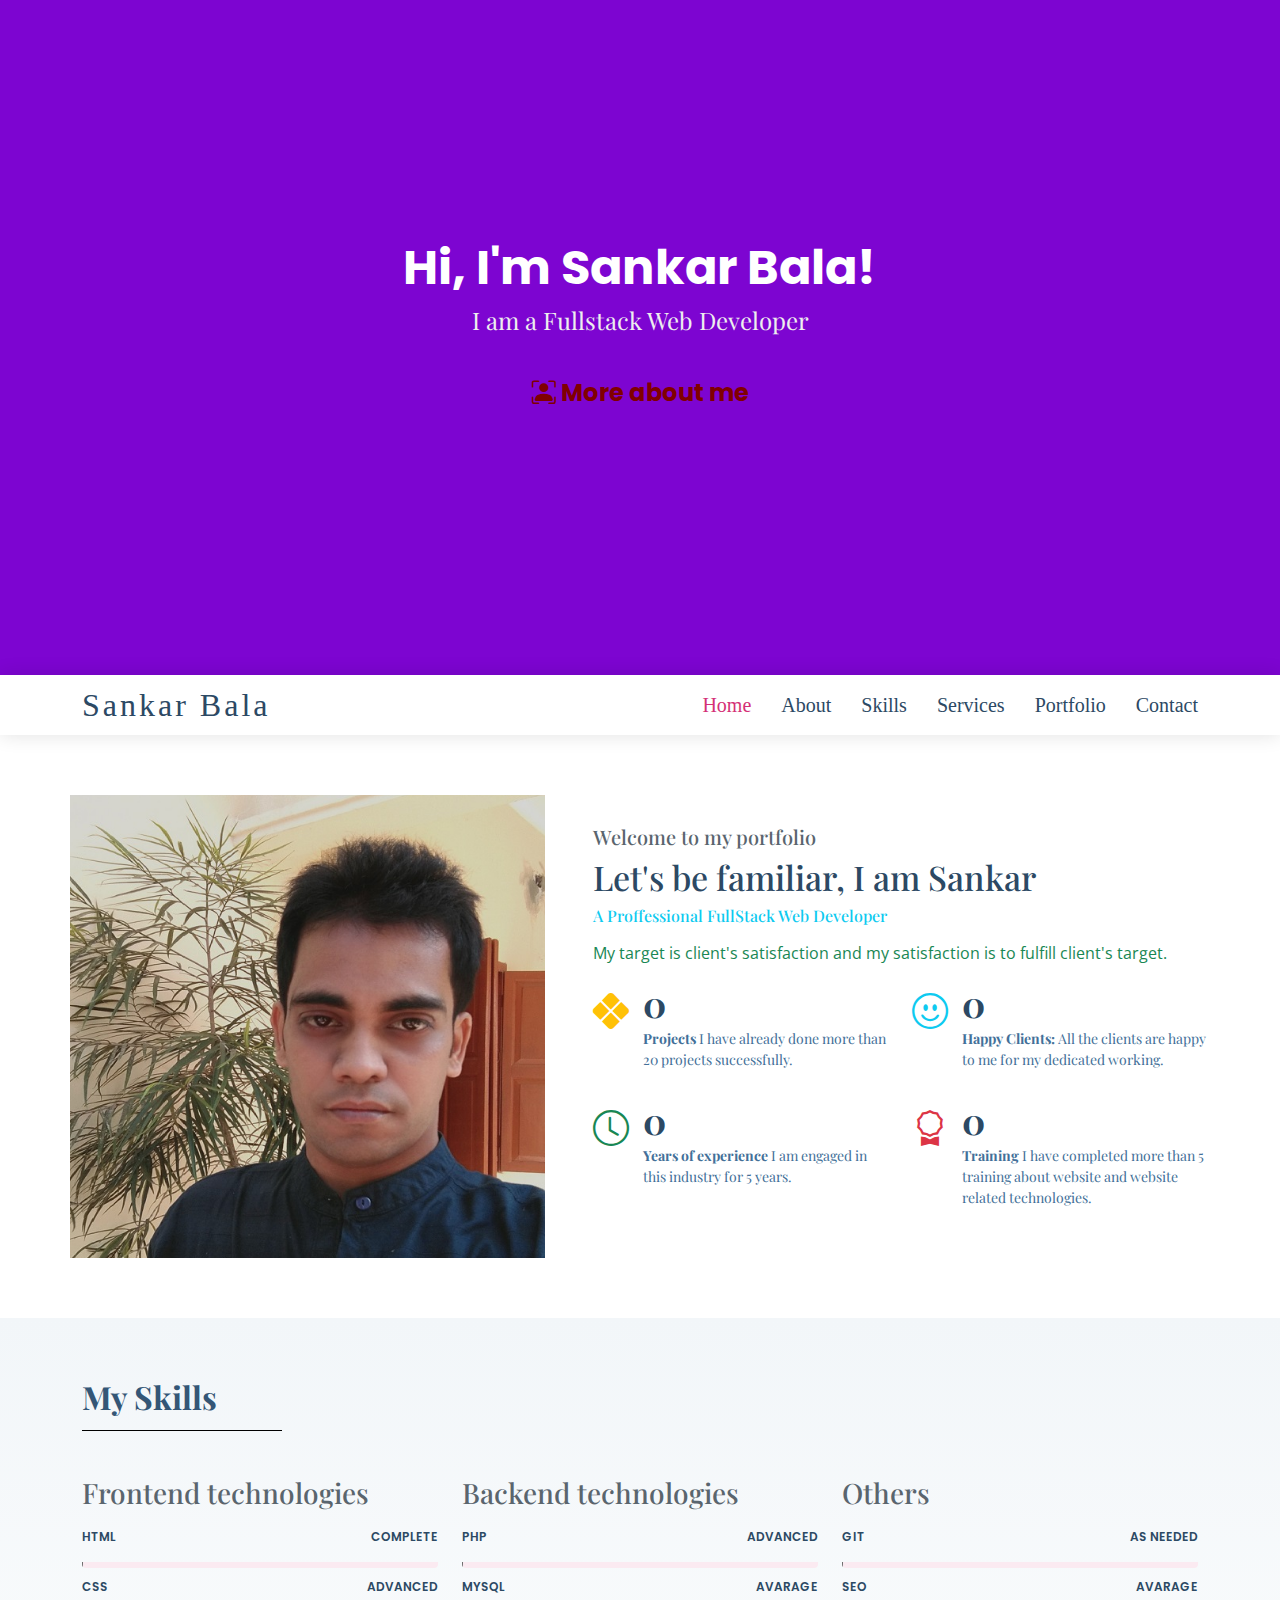
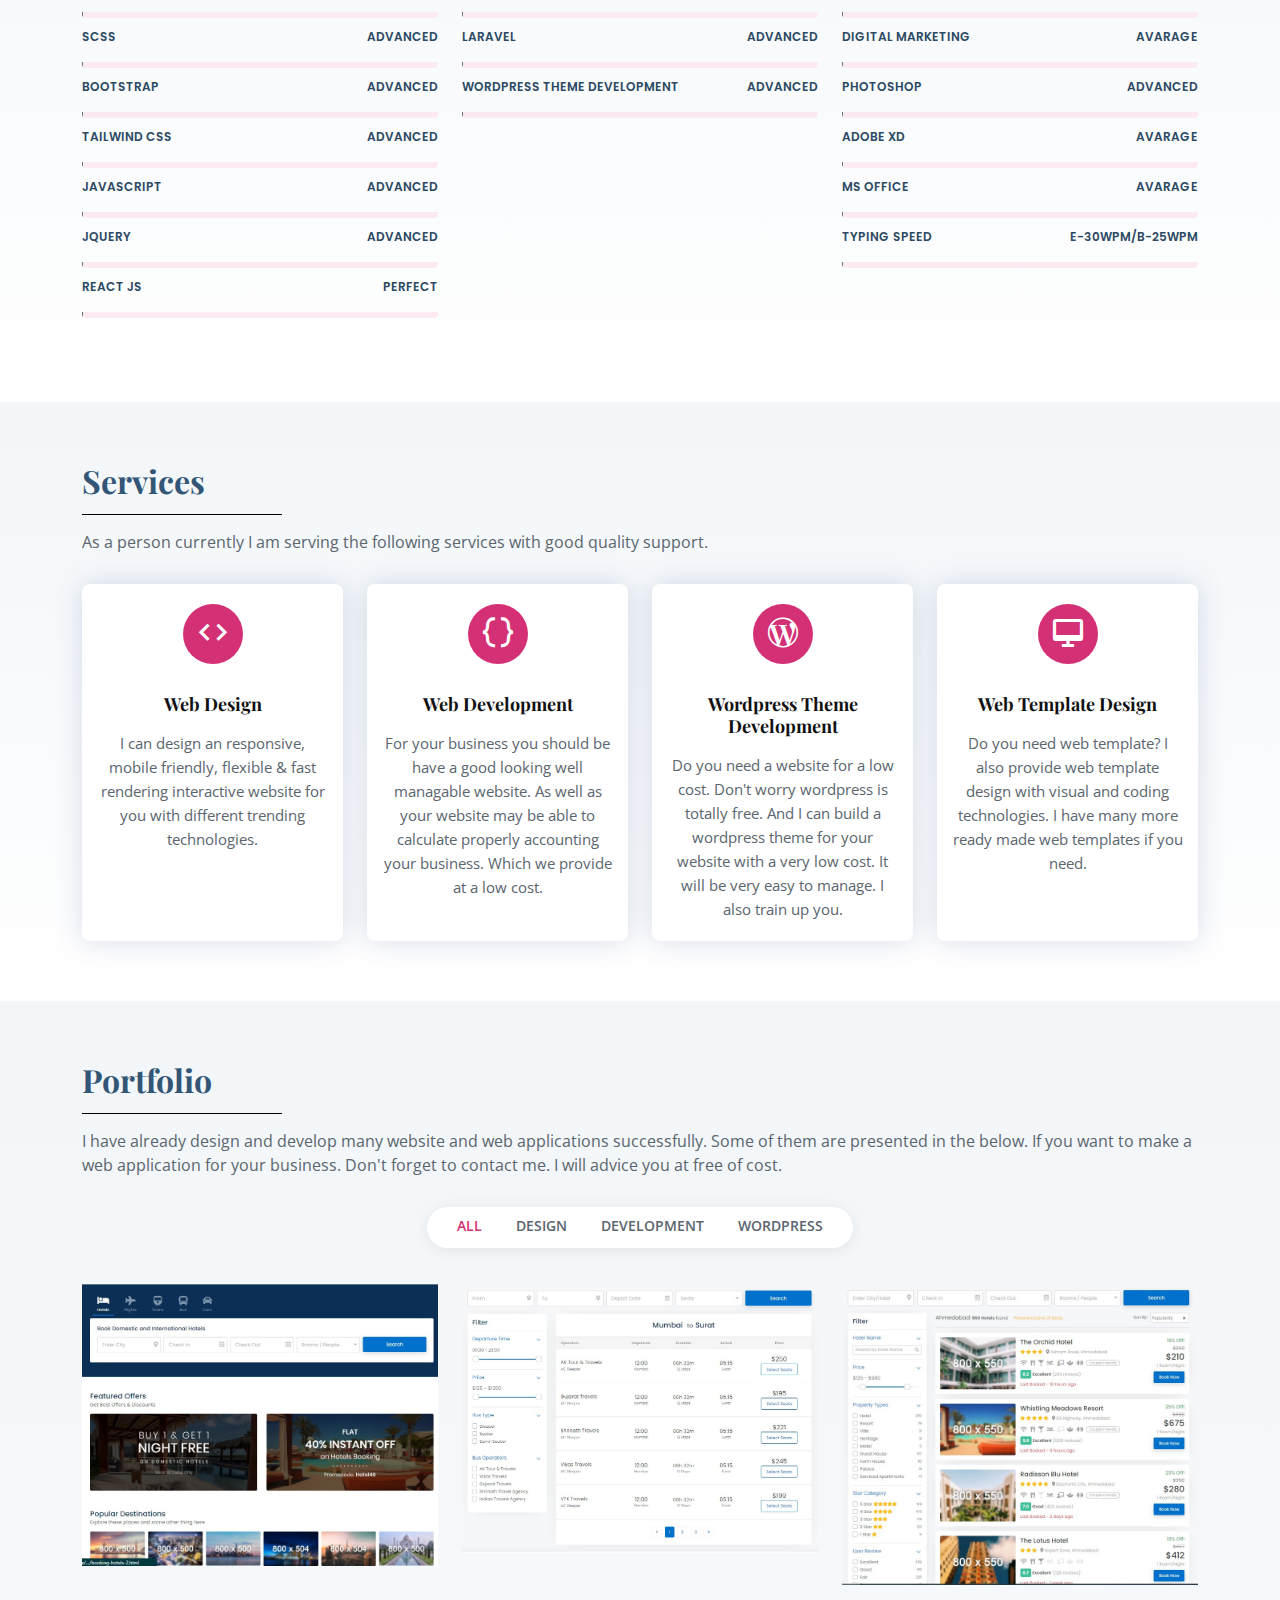
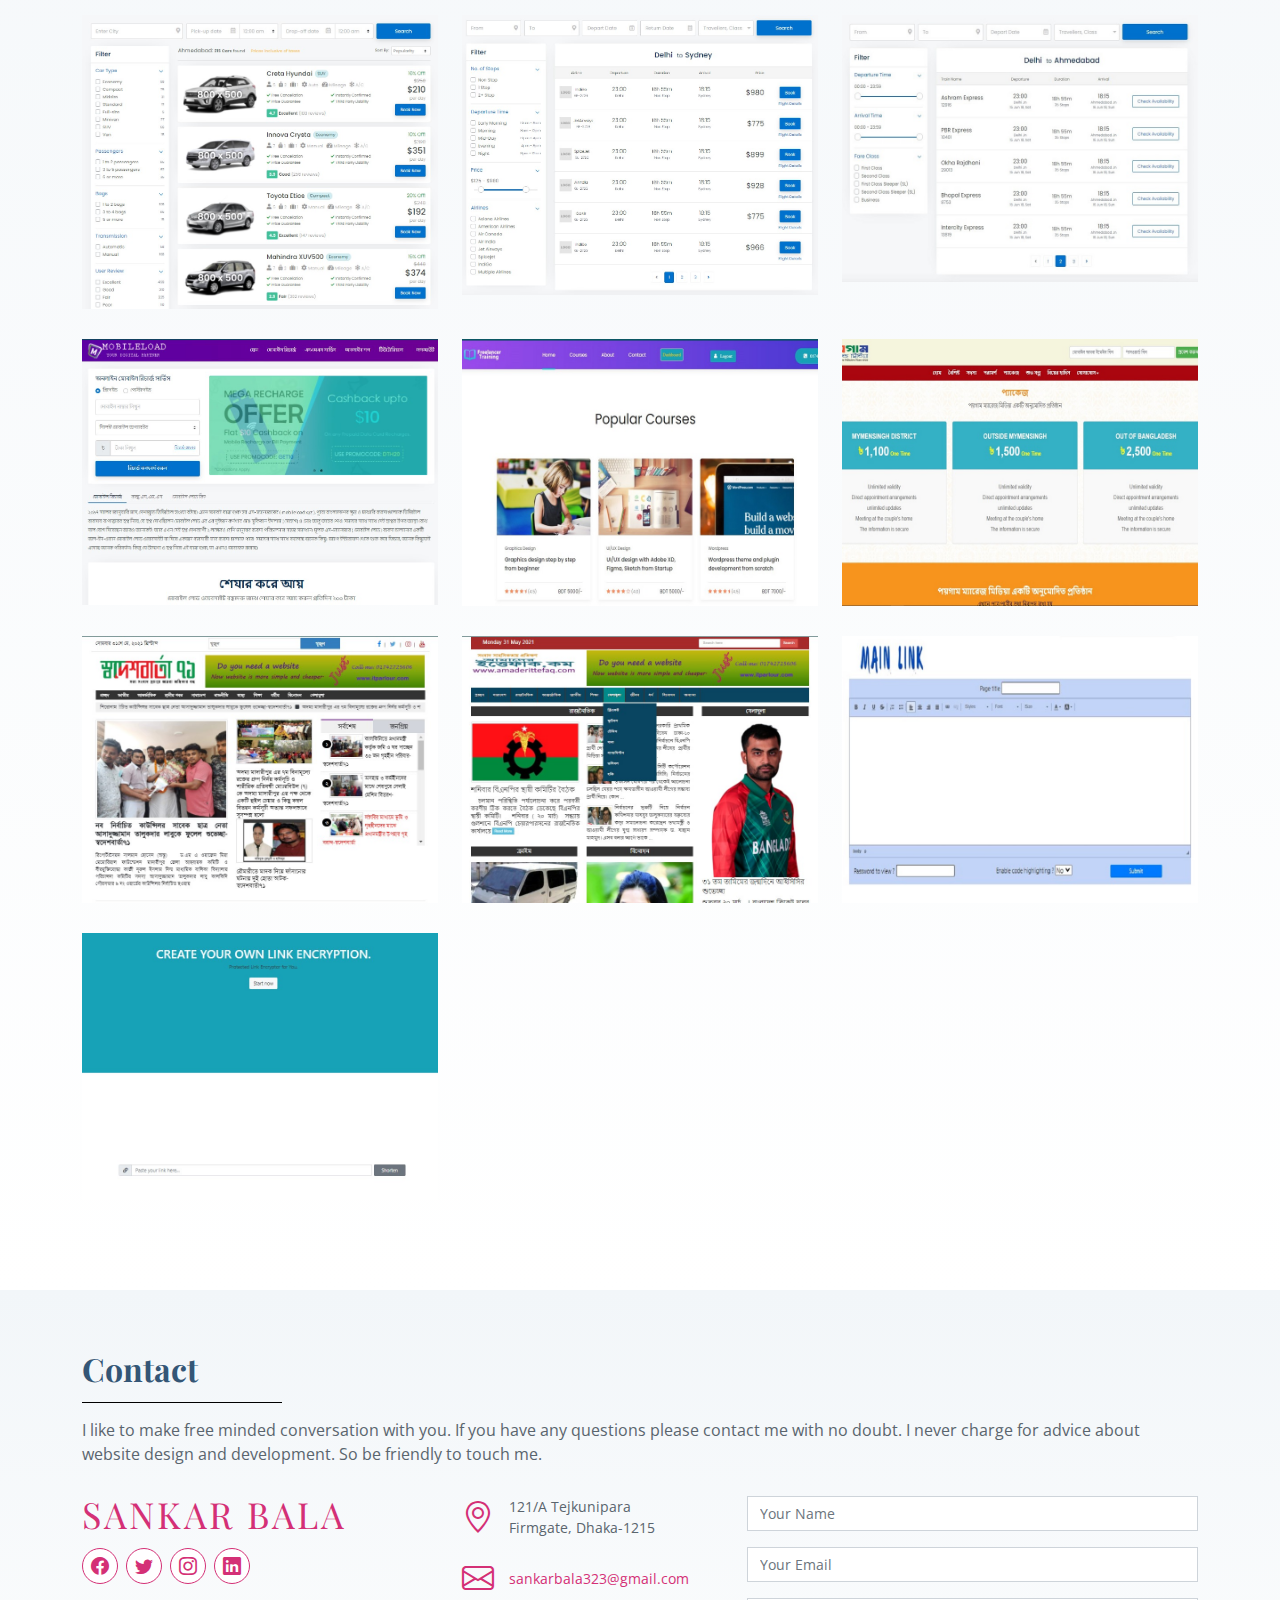
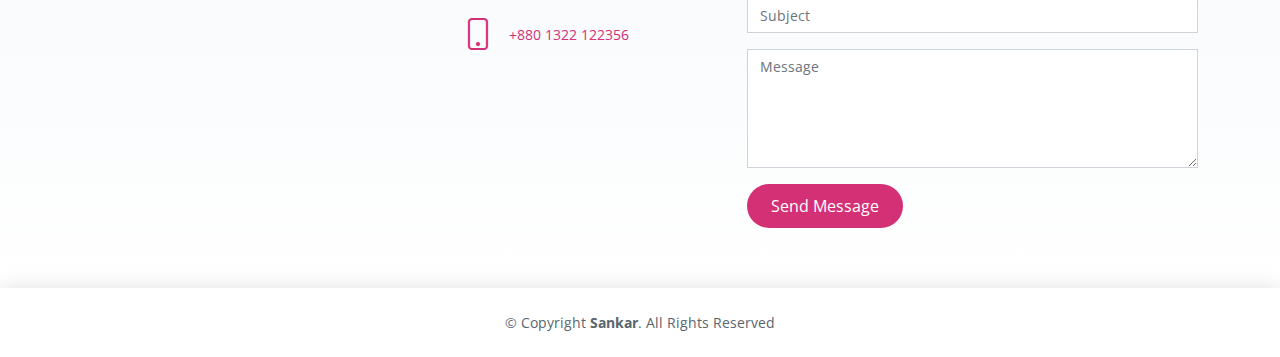
==== index.html @ 17f43a4d "Update index.html" ====
<!DOCTYPE html>
<html lang="en">

<head>
  <meta charset="utf-8" />
  <meta content="width=device-width, initial-scale=1.0" name="viewport" />
  <base href="https://sankarbala.github.io/portfolio/" />

  <title>Welcome to my portfolio</title>
  <meta content="" name="description">
  <meta content="" name="keywords">

  <!-- Favicons -->
  <link href="assets/img/react.webp" rel="icon"/>
  <link href="assets/img/react.webp" rel="apple-touch-icon"/>

  <!-- Google Fonts -->
  <link
    href="https://fonts.googleapis.com/css?family=Open+Sans:300,300i,400,400i,600,600i,700,700i|Poppins:300,300i,400,400i,500,500i,600,600i,700,700i|Playfair+Display:400,400i,500,500i,600,600i,700,700i&subset=cyrillic"
    rel="stylesheet"/>

  <!-- Vendor CSS Files -->
  <link href="assets/vendor/bootstrap/css/bootstrap.min.css" rel="stylesheet"/>
  <link href="assets/vendor/bootstrap-icons/bootstrap-icons.css" rel="stylesheet"/>
  <link href="assets/vendor/boxicons/css/boxicons.min.css" rel="stylesheet"/>
  <link href="assets/vendor/glightbox/css/glightbox.min.css" rel="stylesheet"/>
  <link href="assets/vendor/swiper/swiper-bundle.min.css" rel="stylesheet"/>

  <!-- Template Main CSS File -->
  <link href="assets/css/style.css" rel="stylesheet"/>

</head>

<body>

  <!-- ======= Hero Section ======= -->
  <section id="hero" class="d-flex flex-column align-items-center justify-content-center">
    <h1>Hi, I'm Sankar Bala!</h1>
    <h2>I am a Fullstack Web Developer</h2>
    <a href="#about" class="btn-get-started scrollto"><i class="bi bi-person-bounding-box"></i> More about me</a>
  </section><!-- End Hero -->

  <!-- ======= Header ======= -->
  <header id="header" class="d-flex align-items-center">
    <div class="container d-flex align-items-center justify-content-between">

      <div class="logo">
        <h1><a href="https://sankarbala.github.io/portfolio/">Sankar Bala</a></h1>
        <!-- Uncomment below if you prefer to use an image logo -->
        <!-- <a href="index.html"><img src="assets/img/logo.png" alt="" class="img-fluid"></a>-->
      </div>

      <nav id="navbar" class="navbar">
        <ul>
          <li><a class="nav-link scrollto active" href="#hero">Home</a></li>
          <li><a class="nav-link scrollto" href="#about">About</a></li>
          <li><a class="nav-link scrollto" href="#skills">Skills</a></li>
          <!-- <li><a class="nav-link scrollto" href="#resume">Resume</a></li> -->
          <li><a class="nav-link scrollto" href="#services">Services</a></li>
          <li><a class="nav-link scrollto" href="#portfolio">Portfolio</a></li>
          <li><a class="nav-link scrollto" href="#contact">Contact</a></li>
        </ul>
        <i class="bi bi-list mobile-nav-toggle"></i>
      </nav><!-- .navbar -->

    </div>
  </header><!-- End Header -->

  <main id="main">

    <!-- ======= About Section ======= -->
    <section id="about" class="about">
      <div class="container">

        <div class="row no-gutters">
          <div class="image col-xl-5 d-flex align-items-stretch justify-content-center justify-content-lg-start"></div>
          <div class="col-xl-7 ps-0 ps-lg-5 pe-lg-1 d-flex align-items-stretch">
            <div class="content d-flex flex-column justify-content-center">
              <h5>Welcome to my portfolio</h5>
              <h3>Let's be familiar, I am Sankar</h3>
              <h6 class="text-info">A Proffessional FullStack Web Developer</h6>
              <p class="my-2 text-success">
                My target is client's satisfaction and my satisfaction is to fulfill client's target.
              </p>
              <div class="row">

                <div class="col-md-6 d-md-flex align-items-md-stretch">
                  <div class="count-box">
                    <i class="bi bi-x-diamond-fill text-warning"></i>
                    <span data-purecounter-start="0" data-purecounter-end="20" data-purecounter-duration="1"
                      class="purecounter"></span>
                    <p><strong>Projects</strong> I have already done more than 20 projects successfully.</p>
                  </div>
                </div>

                <div class="col-md-6 d-md-flex align-items-md-stretch">
                  <div class="count-box text-info">
                    <i class="bi bi-emoji-smile text-info"></i>
                    <span data-purecounter-start="0" data-purecounter-end="12" data-purecounter-duration="1"
                      class="purecounter"></span>
                    <p><strong>Happy Clients: </strong>
                      All the clients are happy to me for my dedicated working.
                    </p>
                  </div>
                </div>


                <div class="col-md-6 d-md-flex align-items-md-stretch">
                  <div class="count-box">
                    <i class="bi bi-clock text-success"></i>
                    <span data-purecounter-start="0" data-purecounter-end="5" data-purecounter-duration="1"
                      class="purecounter"></span>
                    <p><strong>Years of experience</strong>
                      I am engaged in this industry for 5 years.</p>
                  </div>
                </div>

                <div class="col-md-6 d-md-flex align-items-md-stretch">
                  <div class="count-box">
                    <i class="bi bi-award text-danger"></i>
                    <span data-purecounter-start="0" data-purecounter-end="5" data-purecounter-duration="1"
                      class="purecounter"></span>
                    <p><strong>Training</strong> I have completed more than 5 training about website and website related
                      technologies.</p>
                  </div>
                </div>
              </div>
            </div><!-- End .content-->
          </div>
        </div>

      </div>
    </section><!-- End About Section -->

    <!-- ======= Skills Section ======= -->
    <section id="skills" class="skills section-bg">
      <div class="container">

        <div class="section-title">
          <h2>My Skills</h2>
          <p></p>
        </div>

        <div class="row skills-content">

          <div class="col-lg-4 mb-4">
            <h3>Frontend technologies</h3>
            <div class="progress">
              <span class="skill">HTML <i class="val">Complete</i></span>
              <div class="progress-bar-wrap">
                <div class="progress-bar" role="progressbar" aria-valuenow="100" aria-valuemin="0" aria-valuemax="100">
                </div>
              </div>
            </div>

            <div class="progress">
              <span class="skill">CSS <i class="val">Advanced</i></span>
              <div class="progress-bar-wrap">
                <div class="progress-bar " role="progressbar" aria-valuenow="80" aria-valuemin="0" aria-valuemax="100">
                </div>
              </div>
            </div>

            <div class="progress">
              <span class="skill">SCSS <i class="val">Advanced</i></span>
              <div class="progress-bar-wrap">
                <div class="progress-bar" role="progressbar" aria-valuenow="95" aria-valuemin="0" aria-valuemax="100">
                </div>
              </div>
            </div>
            <div class="progress">
              <span class="skill">Bootstrap<i class="val">Advanced</i></span>
              <div class="progress-bar-wrap">
                <div class="progress-bar " role="progressbar" aria-valuenow="90" aria-valuemin="0" aria-valuemax="100">
                </div>
              </div>
            </div>
            <div class="progress">
              <span class="skill">Tailwind CSS<i class="val">Advanced</i></span>
              <div class="progress-bar-wrap">
                <div class="progress-bar " role="progressbar" aria-valuenow="80" aria-valuemin="0" aria-valuemax="100">
                </div>
              </div>
            </div>
            <div class="progress">
              <span class="skill">JavaScript <i class="val">Advanced</i></span>
              <div class="progress-bar-wrap">
                <div class="progress-bar" role="progressbar" aria-valuenow="90" aria-valuemin="0" aria-valuemax="100">
                </div>
              </div>
            </div>
            <div class="progress">
              <span class="skill">Jquery <i class="val">Advanced</i></span>
              <div class="progress-bar-wrap">
                <div class="progress-bar" role="progressbar" aria-valuenow="80" aria-valuemin="0" aria-valuemax="100">
                </div>
              </div>
            </div>
            <div class="progress">
              <span class="skill">React JS <i class="val">Perfect</i></span>
              <div class="progress-bar-wrap">
                <div class="progress-bar" role="progressbar" aria-valuenow="90" aria-valuemin="0" aria-valuemax="100">
                </div>
              </div>
            </div>

          </div>

          <div class="col-lg-4 mb-4">

            <h3>Backend technologies</h3>

            <div class="progress">
              <span class="skill">PHP <i class="val">Advanced</i></span>
              <div class="progress-bar-wrap">
                <div class="progress-bar" role="progressbar" aria-valuenow="80" aria-valuemin="0" aria-valuemax="100">
                </div>
              </div>
            </div>
            <div class="progress">
              <span class="skill">MySQL <i class="val">Avarage</i></span>
              <div class="progress-bar-wrap">
                <div class="progress-bar" role="progressbar" aria-valuenow="80" aria-valuemin="0" aria-valuemax="100">
                </div>
              </div>
            </div>
            <div class="progress">
              <span class="skill">Laravel <i class="val">Advanced</i></span>
              <div class="progress-bar-wrap">
                <div class="progress-bar" role="progressbar" aria-valuenow="90" aria-valuemin="0" aria-valuemax="100">
                </div>
              </div>
            </div>

            <div class="progress">
              <span class="skill">WordPress Theme Development <i class="val">Advanced</i></span>
              <div class="progress-bar-wrap">
                <div class="progress-bar" role="progressbar" aria-valuenow="90" aria-valuemin="0" aria-valuemax="100">
                </div>
              </div>
            </div>


          </div>

          <div class="col-lg-4 mb-4">
            <h3>Others</h3>

            <div class="progress">
              <span class="skill">Git<i class="val">As needed</i></span>
              <div class="progress-bar-wrap">
                <div class="progress-bar" role="progressbar" aria-valuenow="60" aria-valuemin="0" aria-valuemax="100">
                </div>
              </div>
            </div>

            <div class="progress">
              <span class="skill">SEO <i class="val">Avarage</i></span>
              <div class="progress-bar-wrap">
                <div class="progress-bar" role="progressbar" aria-valuenow="60" aria-valuemin="0" aria-valuemax="100">
                </div>
              </div>
            </div>


            <div class="progress">
              <span class="skill">Digital Marketing <i class="val">Avarage</i></span>
              <div class="progress-bar-wrap">
                <div class="progress-bar" role="progressbar" aria-valuenow="65" aria-valuemin="0" aria-valuemax="100">
                </div>
              </div>
            </div>


            <div class="progress">
              <span class="skill">Photoshop <i class="val">Advanced</i></span>
              <div class="progress-bar-wrap">
                <div class="progress-bar" role="progressbar" aria-valuenow="80" aria-valuemin="0" aria-valuemax="100">
                </div>
              </div>
            </div>

            <div class="progress">
              <span class="skill">Adobe XD <i class="val">Avarage</i></span>
              <div class="progress-bar-wrap">
                <div class="progress-bar" role="progressbar" aria-valuenow="70" aria-valuemin="0" aria-valuemax="100">
                </div>
              </div>
            </div>

            <div class="progress">
              <span class="skill">MS Office <i class="val">Avarage</i></span>
              <div class="progress-bar-wrap">
                <div class="progress-bar" role="progressbar" aria-valuenow="70" aria-valuemin="0" aria-valuemax="100">
                </div>
              </div>
            </div>
            <div class="progress">
              <span class="skill">Typing Speed <i class="val">E-30WPM/B-25WPM</i></span>
              <div class="progress-bar-wrap">
                <div class="progress-bar" role="progressbar" aria-valuenow="50" aria-valuemin="0" aria-valuemax="100">
                </div>
              </div>
            </div>

          </div>

        </div>

      </div>
    </section><!-- End Skills Section -->

    <!-- ======= Resume Section ======= -->
    <!-- <section id="resume" class="resume section-bg">
      <div class="container">

        <div class="section-title">
          <h2>Resume</h2>
          <h3 class="text-dark">
            I am currently looking for a full time position in an environment that offers a greater challenge, increased
            benefits for my family and the opportunity to help the company advance efficiently and productively
            hard work toward the achievements, result oriented as well as problem shooter than a problem watcher,
            finally dedicated to the team.
        
          </h3>
        </div>

        <div class="row">
          <div class="col-lg-6">
            <h3 class="resume-title">Sumary</h3>
            <div class="resume-item pb-0">
              <h4>Alice Barkley</h4>
              <p><em>Innovative and deadline-driven Graphic Designer with 3+ years of experience designing and
                  developing user-centered digital/print marketing material from initial concept to final, polished
                  deliverable.</em></p>
              <p>
              <ul>
                <li>Portland par 127,Orlando, FL</li>
                <li>(123) 456-7891</li>
                <li>alice.barkley@example.com</li>
              </ul>
              </p>
            </div>

            <h3 class="resume-title">Education</h3>
            <div class="resume-item">
              <h4>Master of Fine Arts &amp; Graphic Design</h4>
              <h5>2015 - 2016</h5>
              <p><em>Rochester Institute of Technology, Rochester, NY</em></p>
              <p>Qui deserunt veniam. Et sed aliquam labore tempore sed quisquam iusto autem sit. Ea vero voluptatum qui
                ut dignissimos deleniti nerada porti sand markend</p>
            </div>
            <div class="resume-item">
              <h4>Bachelor of Fine Arts &amp; Graphic Design</h4>
              <h5>2010 - 2014</h5>
              <p><em>Rochester Institute of Technology, Rochester, NY</em></p>
              <p>Quia nobis sequi est occaecati aut. Repudiandae et iusto quae reiciendis et quis Eius vel ratione eius
                unde vitae rerum voluptates asperiores voluptatem Earum molestiae consequatur neque etlon sader mart
                dila</p>
            </div>
          </div>
          <div class="col-lg-6">
            <h3 class="resume-title">Professional Experience</h3>
            <div class="resume-item">
              <h4>Senior graphic design specialist</h4>
              <h5>2019 - Present</h5>
              <p><em>Experion, New York, NY </em></p>
              <p>
              <ul>
                <li>Lead in the design, development, and implementation of the graphic, layout, and production
                  communication materials</li>
                <li>Delegate tasks to the 7 members of the design team and provide counsel on all aspects of the
                  project. </li>
                <li>Supervise the assessment of all graphic materials in order to ensure quality and accuracy of the
                  design</li>
                <li>Oversee the efficient use of production project budgets ranging from $2,000 - $25,000</li>
              </ul>
              </p>
            </div>
            <div class="resume-item">
              <h4>Graphic design specialist</h4>
              <h5>2017 - 2018</h5>
              <p><em>Stepping Stone Advertising, New York, NY</em></p>
              <p>
              <ul>
                <li>Developed numerous marketing programs (logos, brochures,infographics, presentations, and
                  advertisements).</li>
                <li>Managed up to 5 projects or tasks at a given time while under pressure</li>
                <li>Recommended and consulted with clients on the most appropriate graphic design</li>
                <li>Created 4+ design presentations and proposals a month for clients and account managers</li>
              </ul>
              </p>
            </div>
          </div>
        </div>

      </div>
    </section> -->
    <!-- End Resume Section -->

    <!-- ======= Services Section ======= -->
    <section id="services" class="services section-bg">
      <div class="container">

        <div class="section-title">
          <h2>Services</h2>
          <p>As a person currently I am serving the following services with good quality support. </p>
        </div>

        <div class="row">
          <div class="col-md-6 col-lg-3 d-flex align-items-stretch mb-5 mb-lg-0">
            <div class="icon-box">
              <div class="icon"><i class="bx bx-code"></i></div>
              <h4 class="title"><a href="">Web Design</a></h4>
              <p class="description">
                I can design an responsive, mobile friendly, flexible & fast rendering interactive website for you with
                different trending technologies.
              </p>
            </div>
          </div>

          <div class="col-md-6 col-lg-3 d-flex align-items-stretch mb-5 mb-lg-0">
            <div class="icon-box">
              <div class="icon"><i class="bx bx-code-curly"></i></div>
              <h4 class="title"><a href="">Web Development</a></h4>
              <p class="description">
                For your business you should be have a good looking well managable website. As well as your website may
                be
                able to calculate properly accounting your business. Which we provide at a low cost.
              </p>
            </div>
          </div>

          <div class="col-md-6 col-lg-3 d-flex align-items-stretch mb-5 mb-lg-0">
            <div class="icon-box">
              <div class="icon"><i class="bx bxl-wordpress"></i></div>
              <h4 class="title"><a href="">Wordpress Theme Development</a></h4>
              <p class="description">
                Do you need a website for a low cost. Don't worry wordpress is totally free.
                And I can build a wordpress theme for your website with a very low cost.
                It will be very easy to manage. I also train up you.
              </p>
            </div>
          </div>

          <div class="col-md-6 col-lg-3 d-flex align-items-stretch mb-5 mb-lg-0">
            <div class="icon-box">
              <div class="icon"><i class="bx bx-desktop"></i></div>
              <h4 class="title"><a href="">Web Template Design</a></h4>
              <p class="description">
                Do you need web template? I also provide web template design with visual and coding technologies.
                I have many more ready made web templates if you need.
              </p>
            </div>
          </div>

        </div>

      </div>
    </section><!-- End Services Section -->

    <!-- ======= Portfolio Section ======= -->
    <section id="portfolio" class="portfolio section-bg">
      <div class="container">

        <div class="section-title">
          <h2>Portfolio</h2>
          <p>
            I have already design and develop many website and web applications successfully. Some of them are presented
            in the below.
            If you want to make a web application for your business. Don't forget to contact me. I will advice you at
            free of cost.
          </p>
        </div>

        <div class="row">
          <div class="col-lg-12 d-flex justify-content-center">
            <ul id="portfolio-flters">
              <li data-filter="*" class="filter-active">All</li>
              <li data-filter=".filter-design">Design</li>
              <li data-filter=".filter-development">Development</li>
              <li data-filter=".filter-wordpress">Wordpress</li>
            </ul>
          </div>
        </div>

        <div class="row portfolio-container">

          <div class="col-lg-4 col-md-6 portfolio-item filter-design">
            <div class="portfolio-wrap">
              <img src="assets/img/portfolio/booking.jpg" class="img-fluid" alt="">
              <div class="portfolio-info">
                <h4>Booking</h4>
                <p>Ticket service provider</p>
              </div>
              <div class="portfolio-links">
                <a href="assets/img/portfolio/booking.jpg" data-gallery="portfolioGallery" class="portfolio-lightbox"
                  title="Booking"><i class="bx bx-plus"></i></a>
                <a href="#" title="More Details"><i class="bx bx-link"></i></a>
              </div>
            </div>
          </div>

          <div class="col-lg-4 col-md-6 portfolio-item filter-design">
            <div class="portfolio-wrap">
              <img src="assets/img/portfolio/bus_booking.jpg" class="img-fluid" alt="">
              <div class="portfolio-info">
                <h4>Booking</h4>
                <p>Bus Booking</p>
              </div>
              <div class="portfolio-links">
                <a href="assets/img/portfolio/bus_booking.jpg" data-gallery="portfolioGallery"
                  class="portfolio-lightbox" title="Bus booking"><i class="bx bx-plus"></i></a>
                <a href="#" title="More Details"><i class="bx bx-link"></i></a>
              </div>
            </div>
          </div>
          <div class="col-lg-4 col-md-6 portfolio-item filter-design">
            <div class="portfolio-wrap">
              <img src="assets/img/portfolio/hotel_booking.jpg" class="img-fluid" alt="">
              <div class="portfolio-info">
                <h4>Booking</h4>
                <p>Hotel Booking</p>
              </div>
              <div class="portfolio-links">
                <a href="assets/img/portfolio/hotel_booking.jpg" data-gallery="portfolioGallery"
                  class="portfolio-lightbox" title="Hotel booking"><i class="bx bx-plus"></i></a>
                <a href="#" title="More Details"><i class="bx bx-link"></i></a>
              </div>
            </div>
          </div>

          <div class="col-lg-4 col-md-6 portfolio-item filter-design">
            <div class="portfolio-wrap">
              <img src="assets/img/portfolio/car_booking.jpg" class="img-fluid" alt="">
              <div class="portfolio-info">
                <h4>Booking</h4>
                <p>Car Booking</p>
              </div>
              <div class="portfolio-links">
                <a href="assets/img/portfolio/car_booking.jpg" data-gallery="portfolioGallery"
                  class="portfolio-lightbox" title="Car booking"><i class="bx bx-plus"></i></a>
                <a href="#" title="More Details"><i class="bx bx-link"></i></a>
              </div>
            </div>
          </div>

          <div class="col-lg-4 col-md-6 portfolio-item filter-design">
            <div class="portfolio-wrap">
              <img src="assets/img/portfolio/flight_booking.jpg" class="img-fluid" alt="">
              <div class="portfolio-info">
                <h4>Booking</h4>
                <p>Flight Booking</p>
              </div>
              <div class="portfolio-links">
                <a href="assets/img/portfolio/flight_booking.jpg" data-gallery="portfolioGallery"
                  class="portfolio-lightbox" title="Flight booking"><i class="bx bx-plus"></i></a>
                <a href="#" title="More Details"><i class="bx bx-link"></i></a>
              </div>
            </div>
          </div>
          <div class="col-lg-4 col-md-6 portfolio-item filter-design">
            <div class="portfolio-wrap">
              <img src="assets/img/portfolio/train_booking.jpg" class="img-fluid" alt="">
              <div class="portfolio-info">
                <h4>Booking</h4>
                <p>Training Booking</p>
              </div>
              <div class="portfolio-links">
                <a href="assets/img/portfolio/train_booking.jpg" data-gallery="portfolioGallery"
                  class="portfolio-lightbox" title="Train booking"><i class="bx bx-plus"></i></a>
                <a href="#" title="More Details"><i class="bx bx-link"></i></a>
              </div>
            </div>
          </div>

          <div class="col-lg-4 col-md-6 portfolio-item filter-development">
            <div class="portfolio-wrap">
              <img src="assets/img/portfolio/mobileload.jpg" class="img-fluid" alt="">
              <div class="portfolio-info">
                <h4>Web Development</h4>
                <p>mobileload.xyz</p>
              </div>
              <div class="portfolio-links">
                <a href="assets/img/portfolio/mobileload.jpg" data-gallery="portfolioGallery" class="portfolio-lightbox"
                  title="Mobile load"><i class="bx bx-plus"></i></a>
                <a target="portfolio" href="https://mobileload.xyz" title="More Details"><i class="bx bx-link"></i></a>
              </div>
            </div>
          </div>

          <div class="col-lg-4 col-md-6 portfolio-item filter-development">
            <div class="portfolio-wrap">
              <img src="assets/img/portfolio/ftraing.jpg" class="img-fluid" alt="">
              <div class="portfolio-info">
                <h4>Web Development</h4>
                <p>freelancertraining.xyz</p>
              </div>
              <div class="portfolio-links">
                <a href="assets/img/portfolio/ftraing.jpg" data-gallery="portfolioGallery" class="portfolio-lightbox"
                  title="Freelancer training"><i class="bx bx-plus"></i></a>
                <a target="portfolio" href="https://freelancertraining.xyz" title="More Details"><i
                    class="bx bx-link"></i></a>
              </div>
            </div>
          </div>
          <div class="col-lg-4 col-md-6 portfolio-item filter-development">
            <div class="portfolio-wrap">
              <img src="assets/img/portfolio/poygambd.jpg" class="img-fluid" alt="">
              <div class="portfolio-info">
                <h4>Web Development</h4>
                <p>poygambd.com</p>
              </div>
              <div class="portfolio-links">
                <a href="assets/img/portfolio/poygambd.jpg" data-gallery="portfolioGallery" class="portfolio-lightbox"
                  title="poygambd"><i class="bx bx-plus"></i></a>
                <a target="portfolio" href="https://poygambd.com" title="More Details"><i class="bx bx-link"></i></a>
              </div>
            </div>
          </div>


          <div class="col-lg-4 col-md-6 portfolio-item filter-wordpress">
            <div class="portfolio-wrap">
              <img src="assets/img/portfolio/sodeshbarta71.jpg" class="img-fluid" alt="">
              <div class="portfolio-info">
                <h4>WordPress Website</h4>
                <p>sodeshbarta71.com</p>
              </div>
              <div class="portfolio-links">
                <a href="assets/img/portfolio/sodeshbarta71.jpg" data-gallery="portfolioGallery"
                  class="portfolio-lightbox" title="sodeshbarta71"><i class="bx bx-plus"></i></a>
                <a target="portfolio" href="https://sodeshbarta71.com/" title="More Details"><i
                    class="bx bx-link"></i></a>
              </div>
            </div>
          </div>

          <div class="col-lg-4 col-md-6 portfolio-item filter-wordpress">
            <div class="portfolio-wrap">
              <img src="assets/img/portfolio/amaderittefaq.jpg" class="img-fluid" alt="">
              <div class="portfolio-info">
                <h4>WordPress Website</h4>
                <p>amaderittefaq.com</p>
              </div>
              <div class="portfolio-links">
                <a href="assets/img/portfolio/amaderittefaq.jpg" data-gallery="portfolioGallery"
                  class="portfolio-lightbox" title="amaderittefaq"><i class="bx bx-plus"></i></a>
                <a target="portfolio" href="https://amaderittefaq.com/" title="More Details"><i
                    class="bx bx-link"></i></a>
              </div>
            </div>
          </div>
          <div class="col-lg-4 col-md-6 portfolio-item filter-wordpress">
            <div class="portfolio-wrap">
              <img src="assets/img/portfolio/mainlink.jpg" class="img-fluid" alt="">
              <div class="portfolio-info">
                <h4>WordPress Website</h4>
                <p>mainlink.gamingwithtr.com</p>
              </div>
              <div class="portfolio-links">
                <a href="assets/img/portfolio/mainlink.jpg" data-gallery="portfolioGallery" class="portfolio-lightbox"
                  title="mainlink"><i class="bx bx-plus"></i></a>
                <a target="portfolio" href="https://mainlink.gamingwithtr.com/" title="More Details"><i
                    class="bx bx-link"></i></a>
              </div>
            </div>
          </div>
          <div class="col-lg-4 col-md-6 portfolio-item filter-wordpress">
            <div class="portfolio-wrap">
              <img src="assets/img/portfolio/easylink.jpg" class="img-fluid" alt="">
              <div class="portfolio-info">
                <h4>WordPress Website</h4>
                <p>easylink.gamingwithtr.com</p>
              </div>
              <div class="portfolio-links">
                <a href="assets/img/portfolio/easylink.jpg" data-gallery="portfolioGallery" class="portfolio-lightbox"
                  title="easylink"><i class="bx bx-plus"></i></a>
                <a target="portfolio" href="https://easylink.gamingwithtr.com/" title="More Details"><i
                    class="bx bx-link"></i></a>
              </div>
            </div>
          </div>





        </div>

      </div>
    </section><!-- End Portfolio Section -->



    <!-- ======= Contact Section ======= -->
    <section id="contact" class="contact section-bg">
      <div class="container">

        <div class="section-title">
          <h2>Contact</h2>
          <p>
            I like to make free minded conversation with you. If you have any questions please contact me with no doubt.
            I never charge for advice about website design and development. So be friendly to touch me.
          </p>
        </div>

        <div class="row">

          <div class="col-lg-4 col-md-4">
            <div class="contact-about">
              <h3>Sankar Bala</h3>


              <p></p>
              <div class="social-links">
                <a target="_blank" href="https://web.facebook.com/iamsankarbala/" class="facebook"><i
                    class="bi bi-facebook"></i></a>
                <a target="_blank" href="https://www.twitter.com/sankar__bala/" class="twitter"><i
                    class="bi bi-twitter"></i></a>
                <a target="_blank" href="https://www.instagram.com/sankar__bala/" class="instagram"><i
                    class="bi bi-instagram"></i></a>
                <a target="_blank" href="https://www.linkedin.com/in/sankar-bala/" class="linkedin"><i
                    class="bi bi-linkedin"></i></a>
              </div>
            </div>
          </div>

          <div class="col-lg-3 col-md-4">
            <div class="info">
              <div class="d-flex align-items-center">
                <i class="bi bi-geo-alt"></i>
                <p>121/A Tejkunipara<br>Firmgate, Dhaka-1215</p>
              </div>

              <div class="d-flex align-items-center mt-4">
                <i class="bi bi-envelope"></i>
                <a href="mailto:sankarbala323@gmail.com?subject=Query">
                  <p>sankarbala323@gmail.com</p>
                </a>
              </div>

              <div class="d-flex align-items-center my-4">
                <i class="bi bi-phone"></i>
                <a href="tel:+8801322122356">
                  <p>+880 1322 122356</p>
                </a>
              </div>

            </div>
          </div>

          <div class="col-lg-5 col-md-8">
            <form id="contact-form" class="php-email-form">
              <div class="form-group">
                <input type="text" name="name" class="form-control" id="name" placeholder="Your Name" required />
              </div>
              <div class="form-group mt-3">
                <input type="email" class="form-control" name="email" id="email" placeholder="Your Email" required />
              </div>
              <div class="form-group mt-3">
                <input type="text" class="form-control" name="subject" id="subject" placeholder="Subject" required />
              </div>
              <div class="form-group mt-3">
                <textarea class="form-control" name="message" rows="5" placeholder="Message" required></textarea>
              </div>
              <div class="my-3">
                <div class="loading">Loading</div>
                <div class="error-message"></div>
                <div class="sent-message">Your message has been sent. Thank you!</div>
              </div>
              <span class="text-warning mt-1 mb-3 text-center d-block" id="msg"></span>
              <button id="btnSubmit" type="submit" class="btn btn-success">Send Message</button>
            </form>

          </div>

        </div>

      </div>
    </section><!-- End Contact Section -->

  </main><!-- End #main -->


  <!-- ======= Footer ======= -->
  <footer id="footer">
    <div class="container">
      <div class="copyright">
        &copy; Copyright <strong><span>Sankar</span></strong>. All Rights Reserved
      </div>
    </div>
  </footer><!-- End  Footer -->

  <a href="#" class="back-to-top d-flex align-items-center justify-content-center"><i
      class="bi bi-arrow-up-short"></i></a>

  <!-- Vendor JS Files -->
  <script src="assets/vendor/jquery/jquery.min.js"></script>
  <script src="assets/vendor/bootstrap/js/bootstrap.bundle.min.js"></script>
  <script src="assets/vendor/glightbox/js/glightbox.min.js"></script>
  <script src="assets/vendor/isotope-layout/isotope.pkgd.min.js"></script>
  <script src="assets/vendor/purecounter/purecounter.js"></script>
  <script src="assets/vendor/swiper/swiper-bundle.min.js"></script>
  <script src="assets/vendor/waypoints/noframework.waypoints.js"></script>

  <!-- Template Main JS File -->
  <script src="assets/js/main.js"></script>

  <script type="text/javascript">
    $(document).ready(function () {
      $('#contact-form').on('submit', function (e) {
        e.preventDefault();
        $('#msg').html('Please wait...');
        $('#btnSubmit').attr('disabled', true);
        $.ajax({
          url: 'https://script.google.com/macros/s/AKfycbwe0oy5EosSQX512lXgcGEwxrK4Eq0mqUexTK5CdUIrno5on-2uRfUJThuQL74pvTcUGw/exec',
          type: 'post',
          data: $('#contact-form').serialize(),
          success: function (result) {
            $('#contact-form')[0].reset();
            $('#msg').html('Thank You I will reply you soon.');
            $('#btnSubmit').attr('disabled', false);
            //window.location.href='';
          }
        });
      });

    });
  </script>

</body>

</html>
---- assets/css/style.css ----
body {
  font-family: "Open Sans", sans-serif;
  color: #5a656e;
}

a {
  color: #d43076;
  text-decoration: none;
}

a:hover {
  color: #dd5a92;
  text-decoration: none;
}

h1, h2, h3, h4, h5, h6 {
  font-family: "Playfair Display", serif;
}

/*--------------------------------------------------------------
# Back to top button
--------------------------------------------------------------*/
.back-to-top {
  position: fixed;
  visibility: hidden;
  opacity: 0;
  right: 15px;
  bottom: 15px;
  z-index: 9999;
  background: #d43076;
  width: 40px;
  height: 40px;
  border-radius: 50px;
  transition: all 0.4s;
}

.back-to-top i {
  font-size: 24px;
  color: #fff;
  line-height: 0;
}

.back-to-top:hover {
  background: #db528c;
  color: #fff;
}

.back-to-top.active {
  visibility: visible;
  opacity: 1;
}

/*--------------------------------------------------------------
# Header
--------------------------------------------------------------*/
#header {
  transition: all 0.5s;
  z-index: 997;
  transition: all 0.5s;
  height: 60px;
  background: #fff;
  box-shadow: 0px 0px 20px 0px rgba(0, 0, 0, 0.12);
}

#header .logo h1 {
  font-size: 32px;
  font-family: Script MT;
  /* -webkit-text-fill-color: transparent;
  -webkit-text-stroke-width: 2px;
  -webkit-text-stroke-color: #b607da; */
  margin: 0;
  padding: 6px 0;
  line-height: 1;
  font-weight: 500;
  letter-spacing: 3px;
  /* text-transform: uppercase; */
}

#header .logo h1 a, #header .logo h1 a:hover {
  color: #2c4964;
  text-decoration: none;
}

#header .logo img {
  padding: 0;
  margin: 0;
  max-height: 40px;
}

.scrolled-offset {
  margin-top: 60px;
}

/*--------------------------------------------------------------
# Navigation Menu
--------------------------------------------------------------*/
/**
* Desktop Navigation 
*/
.navbar {
  padding: 0;
}

.navbar ul {
  margin: 0;
  padding: 0;
  display: flex;
  list-style: none;
  align-items: center;
}

.navbar li {
  position: relative;
}

.navbar a {
  font-family: Monotype Corsiva;
  display: flex;
  align-items: center;
  justify-content: space-between;
  padding: 10px 0 10px 30px;
  font-size: 20px;
  color: #2c4964;
  white-space: nowrap;
  transition: 0.3s;
}

.navbar a i {
  font-size: 12px;
  line-height: 0;
  margin-left: 5px;
}

.navbar a:hover, .navbar .active, .navbar li:hover > a {
  color: #d43076;
}

.navbar .dropdown ul {
  display: block;
  position: absolute;
  left: 14px;
  top: 100%;
  margin: 0;
  padding: 10px 0;
  z-index: 99;
  opacity: 0;
  visibility: hidden;
  background: #fff;
  box-shadow: 0px 0px 30px rgba(127, 137, 161, 0.25);
  transition: 0.3s;
  border-radius: 4px;
}

.navbar .dropdown ul li {
  min-width: 200px;
}

.navbar .dropdown ul a {
  padding: 10px 20px;
  text-transform: none;
}

.navbar .dropdown ul a i {
  font-size: 12px;
}

.navbar .dropdown ul a:hover, .navbar .dropdown ul .active:hover, .navbar .dropdown ul li:hover > a {
  color: #d43076;
}

.navbar .dropdown:hover > ul {
  opacity: 1;
  visibility: visible;
}

.navbar .dropdown .dropdown ul {
  top: 0;
  left: calc(100% - 30px);
  visibility: hidden;
}

.navbar .dropdown .dropdown:hover > ul {
  opacity: 1;
  top: 0;
  left: 100%;
  visibility: visible;
}

@media (max-width: 1366px) {
  .navbar .dropdown .dropdown ul {
    left: -90%;
  }
  .navbar .dropdown .dropdown:hover > ul {
    left: -100%;
  }
}

/**
* Mobile Navigation 
*/
.mobile-nav-toggle {
  color: #2c4964;
  font-size: 28px;
  cursor: pointer;
  display: none;
  line-height: 0;
  transition: 0.5s;
}

.mobile-nav-toggle.bi-x {
  color: #fff;
}

@media (max-width: 991px) {
  .mobile-nav-toggle {
    display: block;
  }
  .navbar ul {
    display: none;
  }
}

.navbar-mobile {
  position: fixed;
  overflow: hidden;
  top: 0;
  right: 0;
  left: 0;
  bottom: 0;
  background: rgba(13, 21, 29, 0.6);
  transition: 0.3s;
  z-index: 998;
}

.navbar-mobile .mobile-nav-toggle {
  position: absolute;
  top: 15px;
  right: 15px;
}

.navbar-mobile ul {
  display: block;
  position: absolute;
  top: 55px;
  right: 15px;
  bottom: 15px;
  left: 15px;
  padding: 10px 0;
  border-radius: 10px;
  background-color: #fff;
  overflow-y: auto;
  transition: 0.3s;
}

.navbar-mobile a {
  padding: 10px 20px;
  font-size: 15px;
  color: #2c4964;
}

.navbar-mobile a:hover, .navbar-mobile .active, .navbar-mobile li:hover > a {
  color: #d43076;
}

.navbar-mobile .getstarted {
  margin: 15px;
}

.navbar-mobile .dropdown ul {
  position: static;
  display: none;
  margin: 10px 20px;
  padding: 10px 0;
  z-index: 99;
  opacity: 1;
  visibility: visible;
  background: #fff;
  box-shadow: 0px 0px 30px rgba(127, 137, 161, 0.25);
}

.navbar-mobile .dropdown ul li {
  min-width: 200px;
}

.navbar-mobile .dropdown ul a {
  padding: 10px 20px;
}

.navbar-mobile .dropdown ul a i {
  font-size: 12px;
}

.navbar-mobile .dropdown ul a:hover, .navbar-mobile .dropdown ul .active:hover, .navbar-mobile .dropdown ul li:hover > a {
  color: #d43076;
}

.navbar-mobile .dropdown > .dropdown-active {
  display: block;
}

/*--------------------------------------------------------------
# Hero Section
--------------------------------------------------------------*/
#hero {
  width: 100%;
  height: 75vh;
  background: url("../img/hero-bg.png") top center;
  background-size: cover;
  padding: 0 15px;
}

#hero h1 {
  margin: 0 0 10px 0;
  font-family: "Poppins", sans-serif;
  font-size: 48px;
  font-weight: 700;
  line-height: 56px;
  color: #fff;
}

#hero h2 {
  color: #eee;
  margin-bottom: 10px;
  font-size: 24px;
  font-weight: 300;
}

#hero .btn-get-started {
  font-family: "Poppins", sans-serif;
  font-size: 24px;
  font-weight: bold;
  transition: 0.5s;
  color: maroon;
  height: 60px;
  margin-top: 30px;
}

#hero .btn-get-started:hover {
  padding-top: 10px;
  color: skyblue;
}

@media (min-width: 1024px) {
  #hero {
    background-attachment: fixed;
  }
}

@media (max-width: 768px) {
  #hero h1 {
    font-size: 28px;
    line-height: 36px;
  }
  #hero h2 {
    font-size: 18px;
    line-height: 24px;
    margin-bottom: 30px;
  }
}

/*--------------------------------------------------------------
# Sections General
--------------------------------------------------------------*/
section {
  padding: 60px 0;
}

.section-bg {
  background: linear-gradient(180deg, #f2f6f9 0%, #fff 100%);
}

.section-title {
  padding-bottom: 30px;
}

.section-title h2 {
  font-size: 32px;
  font-weight: bold;
  margin-bottom: 15px;
  padding-bottom: 15px;
  position: relative;
  color: #345676;
}

.section-title h2::after {
  content: '';
  position: absolute;
  display: block;
  width: 200px;
  height: 1px;
  background: #000000;
  bottom: 0;
  left: 0;
}

.section-title p {
  margin-bottom: 0;
}

/*--------------------------------------------------------------
# Breadcrumbs
--------------------------------------------------------------*/
.breadcrumbs {
  padding: 15px 0;
  background-color: #fcf2f7;
  min-height: 40px;
}

.breadcrumbs h2 {
  font-size: 24px;
  font-weight: 300;
}

.breadcrumbs ol {
  display: flex;
  flex-wrap: wrap;
  list-style: none;
  padding: 0;
  margin: 0;
  font-size: 14px;
}

.breadcrumbs ol li + li {
  padding-left: 10px;
}

.breadcrumbs ol li + li::before {
  display: inline-block;
  padding-right: 10px;
  color: #6c757d;
  content: "/";
}

@media (max-width: 768px) {
  .breadcrumbs .d-flex {
    display: block !important;
  }
  .breadcrumbs ol {
    display: block;
  }
  .breadcrumbs ol li {
    display: inline-block;
  }
}

/*--------------------------------------------------------------
# About
--------------------------------------------------------------*/
.about .content {
  padding: 30px 0;
}

.about .content h3 {
  font-weight: 500;
  font-size: 34px;
  color: #2c4964;
}

.about .content p {
  margin-bottom: 0;
}

.about .content .count-box {
  padding: 20px 0;
  width: 100%;
}

.about .content .count-box i {
  display: block;
  font-size: 36px;
  color: #eeafca;
  float: left;
  line-height: 0;
}

.about .content .count-box span {
  font-size: 36px;
  line-height: 20px;
  display: block;
  font-weight: 700;
  color: #2c4964;
  margin-left: 50px;
  font-family: "Playfair Display", serif;
}

.about .content .count-box p {
  padding: 15px 0 0 0;
  margin: 0 0 0 50px;
  font-family: "Playfair Display", serif;
  font-size: 14px;
  color: #437099;
}

.about .content .count-box a {
  font-weight: 600;
  display: block;
  margin-top: 20px;
  color: #437099;
  font-size: 15px;
  font-family: "Poppins", sans-serif;
  transition: ease-in-out 0.3s;
}

.about .content .count-box a:hover {
  color: #6b96be;
}

.about .image {
  background: url("../img/me.jpg") center center no-repeat;
  background-size: cover;
  min-height: 400px;
}

@media (max-width: 991px) {
  .about .image {
    text-align: center;
  }
  .about .image img {
    max-width: 80%;
  }
}

@media (max-width: 667px) {
  .about .image img {
    max-width: 100%;
  }
}

/*--------------------------------------------------------------
# Skills
--------------------------------------------------------------*/
.skills .progress {
  height: 50px;
  display: block;
  background: none;
}

.skills .progress .skill {
  padding: 10px 0;
  margin: 0 0 6px 0;
  text-transform: uppercase;
  display: block;
  font-weight: 600;
  font-family: "Poppins", sans-serif;
  color: #2c4964;
}

.skills .progress .skill .val {
  float: right;
  font-style: normal;
}

.skills .progress-bar-wrap {
  background: #fbeaf1;
}

.skills .progress-bar {
  width: 1px;
  height: 10px;
  transition: .9s;
  background-color: #6e6e6e;
}

/*--------------------------------------------------------------
# Resume
--------------------------------------------------------------*/
.resume .resume-title {
  font-size: 26px;
  font-weight: 500;
  margin-top: 20px;
  margin-bottom: 20px;
  color: #4b7dab;
  font-family: "Poppins", sans-serif;
}

.resume .resume-item {
  padding: 0 0 20px 20px;
  margin-top: -2px;
  border-left: 2px solid #d43076;
  position: relative;
}

.resume .resume-item h4 {
  line-height: 18px;
  font-size: 18px;
  font-weight: 600;
  color: #2c4964;
  margin-bottom: 10px;
}

.resume .resume-item h5 {
  font-size: 16px;
  background: #e4ebf3;
  padding: 5px 15px;
  display: inline-block;
  font-weight: 400;
  margin-bottom: 10px;
  font-family: "Poppins", sans-serif;
}

.resume .resume-item ul {
  padding-left: 20px;
}

.resume .resume-item ul li {
  padding-bottom: 10px;
}

.resume .resume-item:last-child {
  padding-bottom: 0;
}

.resume .resume-item::before {
  content: "";
  position: absolute;
  width: 16px;
  height: 16px;
  border-radius: 50px;
  left: -9px;
  top: 0;
  background: #fff;
  border: 2px solid #d43076;
}

/*--------------------------------------------------------------
# Services
--------------------------------------------------------------*/
.services .icon-box {
  padding: 20px 15px;
  position: relative;
  overflow: hidden;
  background: #fff;
  box-shadow: 0 0 29px 0 rgba(68, 88, 144, 0.2);
  transition: all 0.3s ease-in-out;
  border-radius: 8px;
  text-align: center;
  z-index: 1;
}

.services .icon-box::before {
  content: '';
  position: absolute;
  top: 0;
  left: 0;
  right: 0;
  height: 0;
  transition: ease-in-out 0.3s;
  z-index: -1;
}

.services .icon-box:hover::before {
  background: #d43076;
  height: 100%;
  border-radius: 0px;
}

.services .icon {
  margin: 0 auto 30px auto;
  padding-top: 10px;
  display: inline-block;
  text-align: center;
  border-radius: 50%;
  width: 60px;
  height: 60px;
  background: #d43076;
  transition: all 0.3s ease-in-out;
}

.services .icon i {
  font-size: 36px;
  line-height: 1;
  color: #fff;
}

.services .title {
  font-weight: 700;
  margin-bottom: 15px;
  font-size: 18px;
}

.services .title a {
  color: #111;
}

.services .description {
  font-size: 15px;
  line-height: 24px;
  margin-bottom: 0;
}

.services .icon-box:hover .title a, .services .icon-box:hover .description {
  color: #fff;
}

.services .icon-box:hover .icon {
  background: #fff;
}

.services .icon-box:hover .icon i {
  color: #d43076;
}

@media (max-width: 768px) {
  .services .icon-box::before {
    bottom: 60%;
  }
}

/*--------------------------------------------------------------
# Portfolio
--------------------------------------------------------------*/
.portfolio .portfolio-item {
  margin-bottom: 30px;
}

.portfolio #portfolio-flters {
  padding: 0;
  margin: 0 auto 35px auto;
  list-style: none;
  text-align: center;
  background: #fff;
  border-radius: 50px;
  padding: 2px 15px;
  box-shadow: 0px 2px 15px rgba(0, 0, 0, 0.08);
}

.portfolio #portfolio-flters li {
  cursor: pointer;
  display: inline-block;
  padding: 10px 15px 8px 15px;
  font-size: 14px;
  font-weight: 600;
  line-height: 1;
  text-transform: uppercase;
  color: #5a656e;
  margin-bottom: 5px;
  transition: all 0.3s ease-in-out;
}

.portfolio #portfolio-flters li:hover, .portfolio #portfolio-flters li.filter-active {
  color: #d43076;
}

.portfolio #portfolio-flters li:last-child {
  margin-right: 0;
}

.portfolio .portfolio-wrap {
  transition: 0.3s;
  position: relative;
  overflow: hidden;
  z-index: 1;
}

.portfolio .portfolio-wrap::before {
  content: "";
  background: rgba(44, 73, 100, 0.6);
  position: absolute;
  left: 30px;
  right: 30px;
  top: 30px;
  bottom: 30px;
  transition: all ease-in-out 0.3s;
  z-index: 2;
  opacity: 0;
}

.portfolio .portfolio-wrap .portfolio-info {
  opacity: 0;
  position: absolute;
  top: 10%;
  left: 0;
  right: 0;
  text-align: center;
  z-index: 3;
  transition: all ease-in-out 0.3s;
}

.portfolio .portfolio-wrap .portfolio-info h4 {
  font-size: 20px;
  color: #fff;
  font-weight: 600;
}

.portfolio .portfolio-wrap .portfolio-info p {
  color: #ffffff;
  font-size: 14px;
  text-transform: uppercase;
}

.portfolio .portfolio-wrap .portfolio-links {
  opacity: 0;
  left: 0;
  right: 0;
  bottom: 10%;
  text-align: center;
  z-index: 3;
  position: absolute;
  transition: all ease-in-out 0.3s;
}

.portfolio .portfolio-wrap .portfolio-links a {
  color: #fff;
  margin: 0 2px;
  font-size: 28px;
  display: inline-block;
  transition: 0.3s;
}

.portfolio .portfolio-wrap .portfolio-links a:hover {
  color: #e684ae;
}

.portfolio .portfolio-wrap:hover::before {
  top: 0;
  left: 0;
  right: 0;
  bottom: 0;
  opacity: 1;
}

.portfolio .portfolio-wrap:hover .portfolio-info {
  opacity: 1;
  top: calc(50% - 48px);
}

.portfolio .portfolio-wrap:hover .portfolio-links {
  opacity: 1;
  bottom: calc(50% - 50px);
}

/*--------------------------------------------------------------
# Portfolio Details
--------------------------------------------------------------*/
.portfolio-details {
  padding-top: 40px;
}

.portfolio-details .portfolio-details-slider img {
  width: 100%;
}

.portfolio-details .portfolio-details-slider .swiper-pagination {
  margin-top: 20px;
  position: relative;
}

.portfolio-details .portfolio-details-slider .swiper-pagination .swiper-pagination-bullet {
  width: 12px;
  height: 12px;
  background-color: #fff;
  opacity: 1;
  border: 1px solid #d43076;
}

.portfolio-details .portfolio-details-slider .swiper-pagination .swiper-pagination-bullet-active {
  background-color: #d43076;
}

.portfolio-details .portfolio-info {
  padding: 30px;
  box-shadow: 0px 0 30px rgba(44, 73, 100, 0.08);
}

.portfolio-details .portfolio-info h3 {
  font-size: 22px;
  font-weight: 700;
  margin-bottom: 20px;
  padding-bottom: 20px;
  border-bottom: 1px solid #eee;
}

.portfolio-details .portfolio-info ul {
  list-style: none;
  padding: 0;
  font-size: 15px;
}

.portfolio-details .portfolio-info ul li + li {
  margin-top: 10px;
}

.portfolio-details .portfolio-description {
  padding-top: 30px;
}

.portfolio-details .portfolio-description h2 {
  font-size: 26px;
  font-weight: 700;
  margin-bottom: 20px;
}

.portfolio-details .portfolio-description p {
  padding: 0;
}

/*--------------------------------------------------------------
# Testimonials
--------------------------------------------------------------*/
.testimonials .testimonial-item {
  box-sizing: content-box;
  min-height: 320px;
}

.testimonials .testimonial-item .testimonial-img {
  width: 90px;
  border-radius: 50%;
  margin: -40px 0 0 40px;
  position: relative;
  z-index: 2;
  border: 6px solid #fff;
  box-shadow: 0px 5px 15px rgba(0, 0, 0, 0.1);
}

.testimonials .testimonial-item h3 {
  font-size: 18px;
  font-weight: bold;
  margin: 10px 0 5px 45px;
  color: #2c4964;
}

.testimonials .testimonial-item h4 {
  font-size: 14px;
  color: #6b96be;
  margin: 0 0 0 45px;
}

.testimonials .testimonial-item .quote-icon-left, .testimonials .testimonial-item .quote-icon-right {
  color: #f7d9e6;
  font-size: 26px;
}

.testimonials .testimonial-item .quote-icon-left {
  display: inline-block;
  left: -5px;
  position: relative;
}

.testimonials .testimonial-item .quote-icon-right {
  display: inline-block;
  right: -5px;
  position: relative;
  top: 10px;
}

.testimonials .testimonial-item p {
  font-style: italic;
  margin: 0 15px 0 15px;
  padding: 20px 20px 60px 20px;
  background: #fff;
  position: relative;
  border-radius: 6px;
  position: relative;
  z-index: 1;
  box-shadow: 0px 2px 15px rgba(0, 0, 0, 0.1);
}

.testimonials .swiper-pagination {
  margin-top: 20px;
  position: relative;
}

.testimonials .swiper-pagination .swiper-pagination-bullet {
  width: 12px;
  height: 12px;
  background-color: #fff;
  opacity: 1;
  border: 1px solid #d43076;
}

.testimonials .swiper-pagination .swiper-pagination-bullet-active {
  background-color: #d43076;
}

@media (max-width: 767px) {
  .testimonials {
    margin: 30px 10px;
  }
}

/*--------------------------------------------------------------
# Contact
--------------------------------------------------------------*/
.contact .contact-about h3 {
  font-size: 36px;
  margin: 0 0 10px 0;
  padding: 0;
  line-height: 1;
  font-weight: 300;
  letter-spacing: 3px;
  text-transform: uppercase;
  color: #d43076;
}

.contact .contact-about p {
  font-size: 14px;
  line-height: 24px;
  font-family: "Playfair Display", serif;
  color: #3c6387;
}

.contact .social-links {
  padding-bottom: 20px;
}

.contact .social-links a {
  font-size: 18px;
  display: inline-block;
  background: #fff;
  color: #d43076;
  line-height: 0;
  padding: 8px 0;
  margin-right: 4px;
  border-radius: 50%;
  text-align: center;
  width: 36px;
  height: 36px;
  transition: 0.3s;
  border: 1px solid #d43076;
}

.contact .social-links a:hover {
  background: #d43076;
  color: #fff;
}

.contact .info {
  color: #5a656e;
}

.contact .info i {
  font-size: 32px;
  color: #d43076;
  line-height: 0;
  margin-right: 15px;
}

.contact .info p {
  font-size: 14px;
  margin: 0;
}

.contact .php-email-form .error-message {
  display: none;
  color: #fff;
  background: #ed3c0d;
  text-align: left;
  padding: 15px;
  font-weight: 600;
}

.contact .php-email-form .error-message br + br {
  margin-top: 25px;
}

.contact .php-email-form .sent-message {
  display: none;
  color: #fff;
  background: #18d26e;
  text-align: center;
  padding: 15px;
  font-weight: 600;
}

.contact .php-email-form .loading {
  display: none;
  background: #fff;
  text-align: center;
  padding: 15px;
}

.contact .php-email-form .loading:before {
  content: "";
  display: inline-block;
  border-radius: 50%;
  width: 24px;
  height: 24px;
  margin: 0 10px -6px 0;
  border: 3px solid #18d26e;
  border-top-color: #eee;
  -webkit-animation: animate-loading 1s linear infinite;
  animation: animate-loading 1s linear infinite;
}

.contact .php-email-form input, .contact .php-email-form textarea {
  border-radius: 0;
  box-shadow: none;
  font-size: 14px;
}

.contact .php-email-form input:focus, .contact .php-email-form textarea:focus {
  border-color: #d43076;
}

.contact .php-email-form button[type="submit"] {
  background: #d43076;
  border: 0;
  padding: 10px 24px;
  color: #fff;
  transition: 0.4s;
  border-radius: 50px;
}

.contact .php-email-form button[type="submit"]:hover {
  background: #dd5a92;
}

@-webkit-keyframes animate-loading {
  0% {
    transform: rotate(0deg);
  }
  100% {
    transform: rotate(360deg);
  }
}

@keyframes animate-loading {
  0% {
    transform: rotate(0deg);
  }
  100% {
    transform: rotate(360deg);
  }
}

/*--------------------------------------------------------------
# Footer
--------------------------------------------------------------*/
#footer {
  background: #fff;
  padding: 24px 0;
  font-size: 14px;
  box-shadow: 0px 0 20px 0 rgba(0, 0, 0, 0.12);
}

#footer .copyright {
  text-align: center;
}

#footer .credits {
  padding-top: 8px;
  text-align: center;
  font-size: 13px;
}
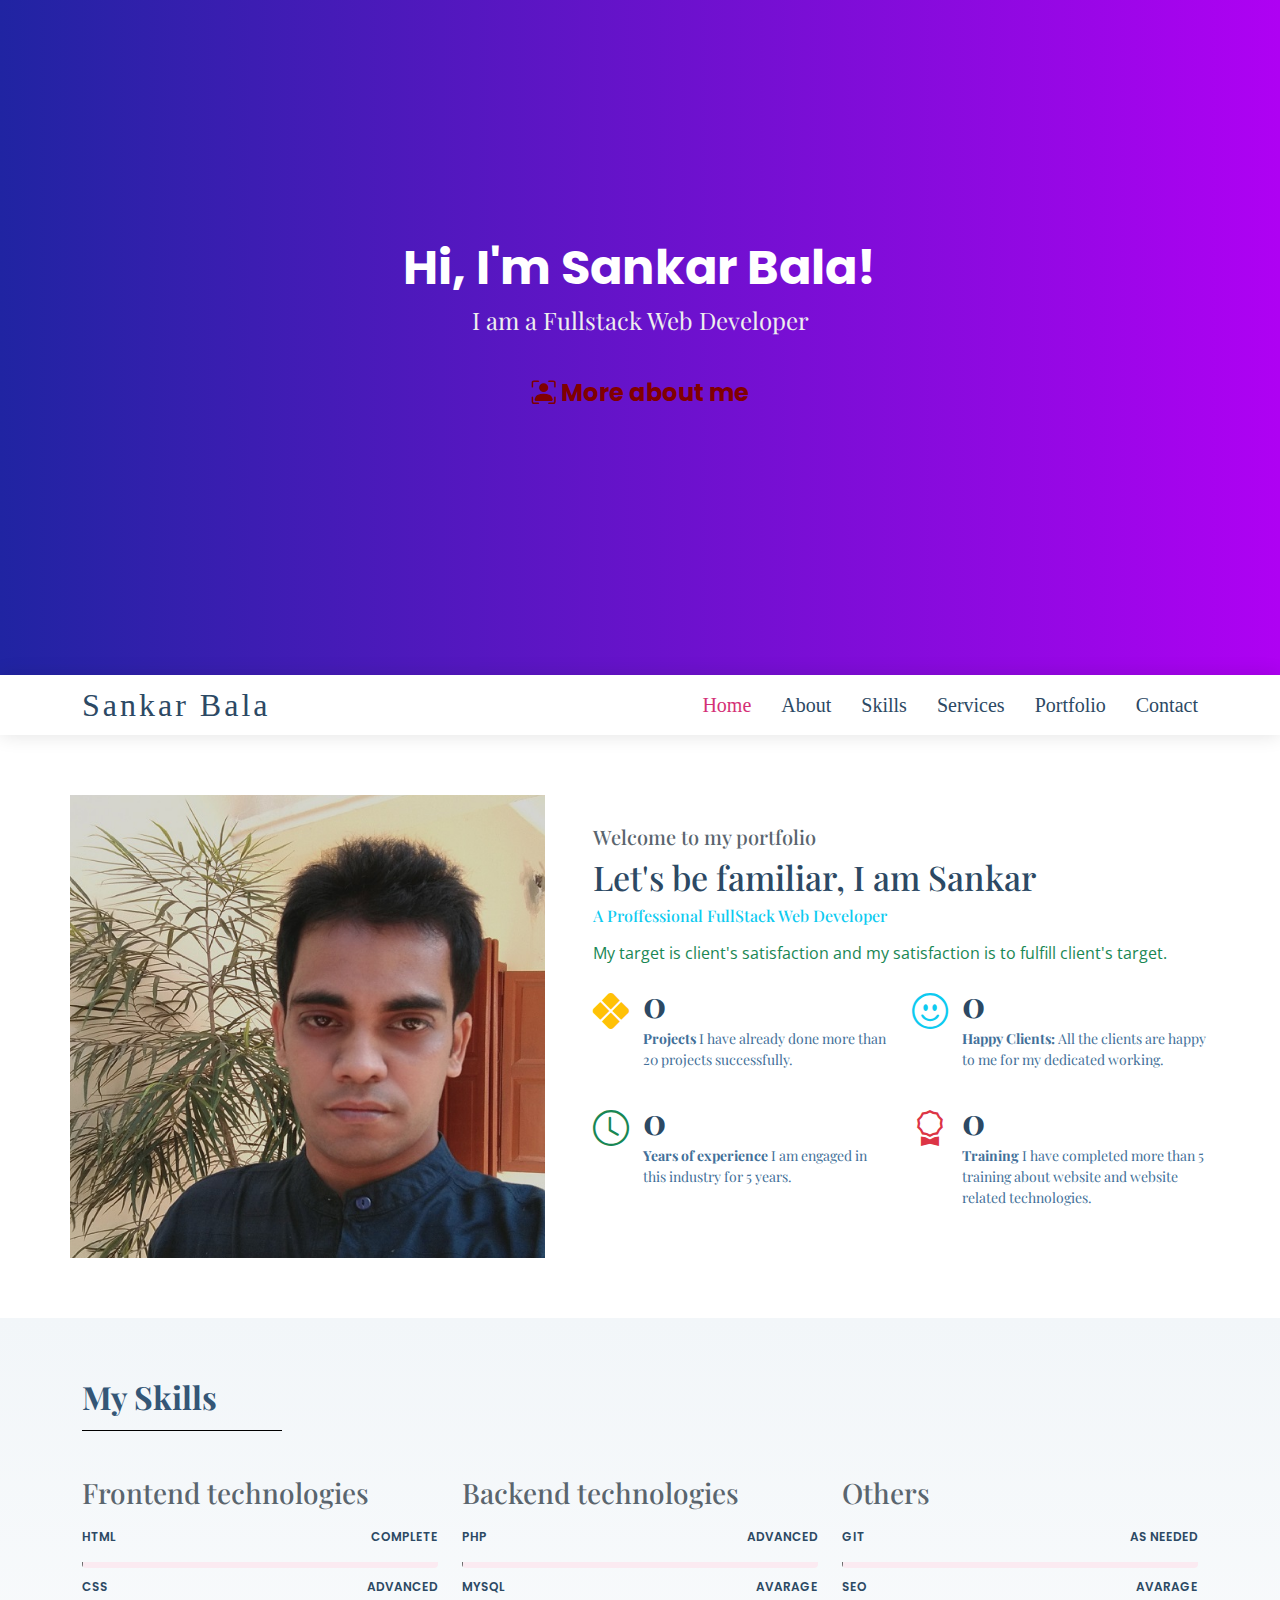
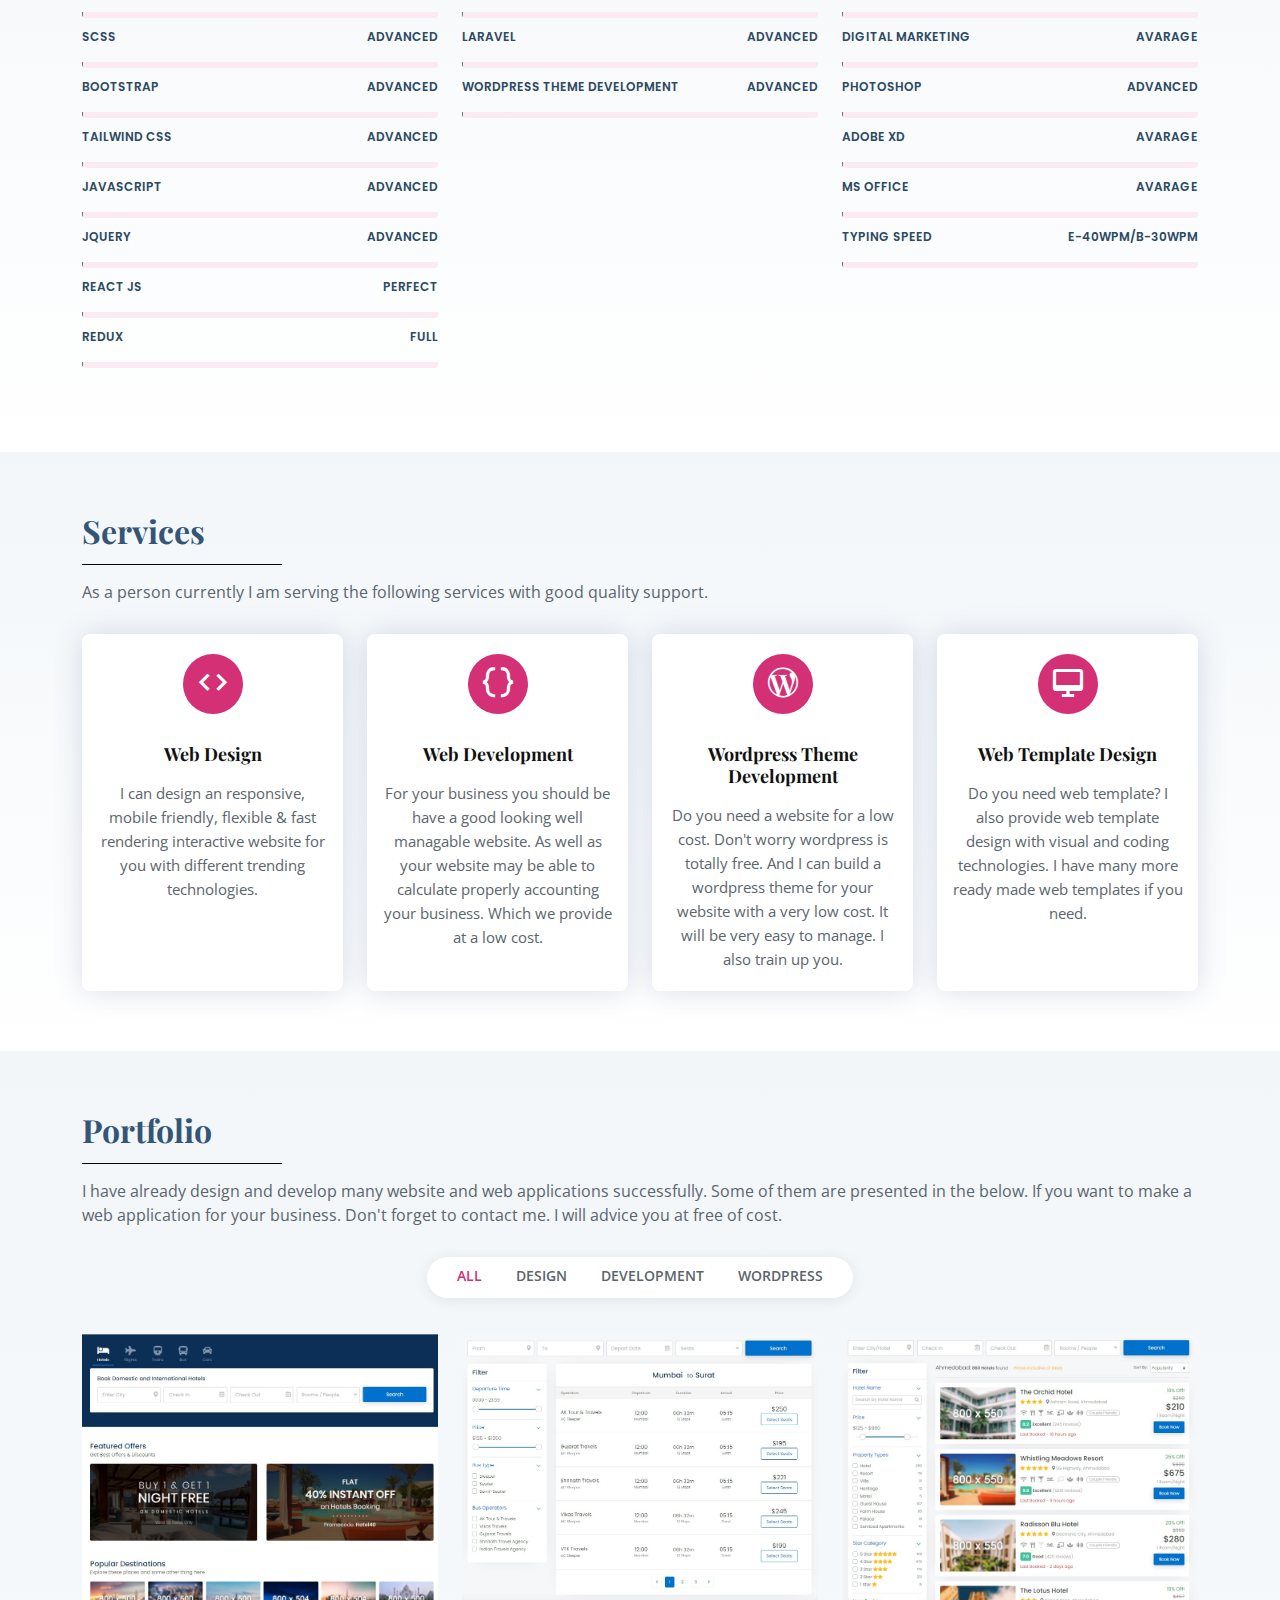
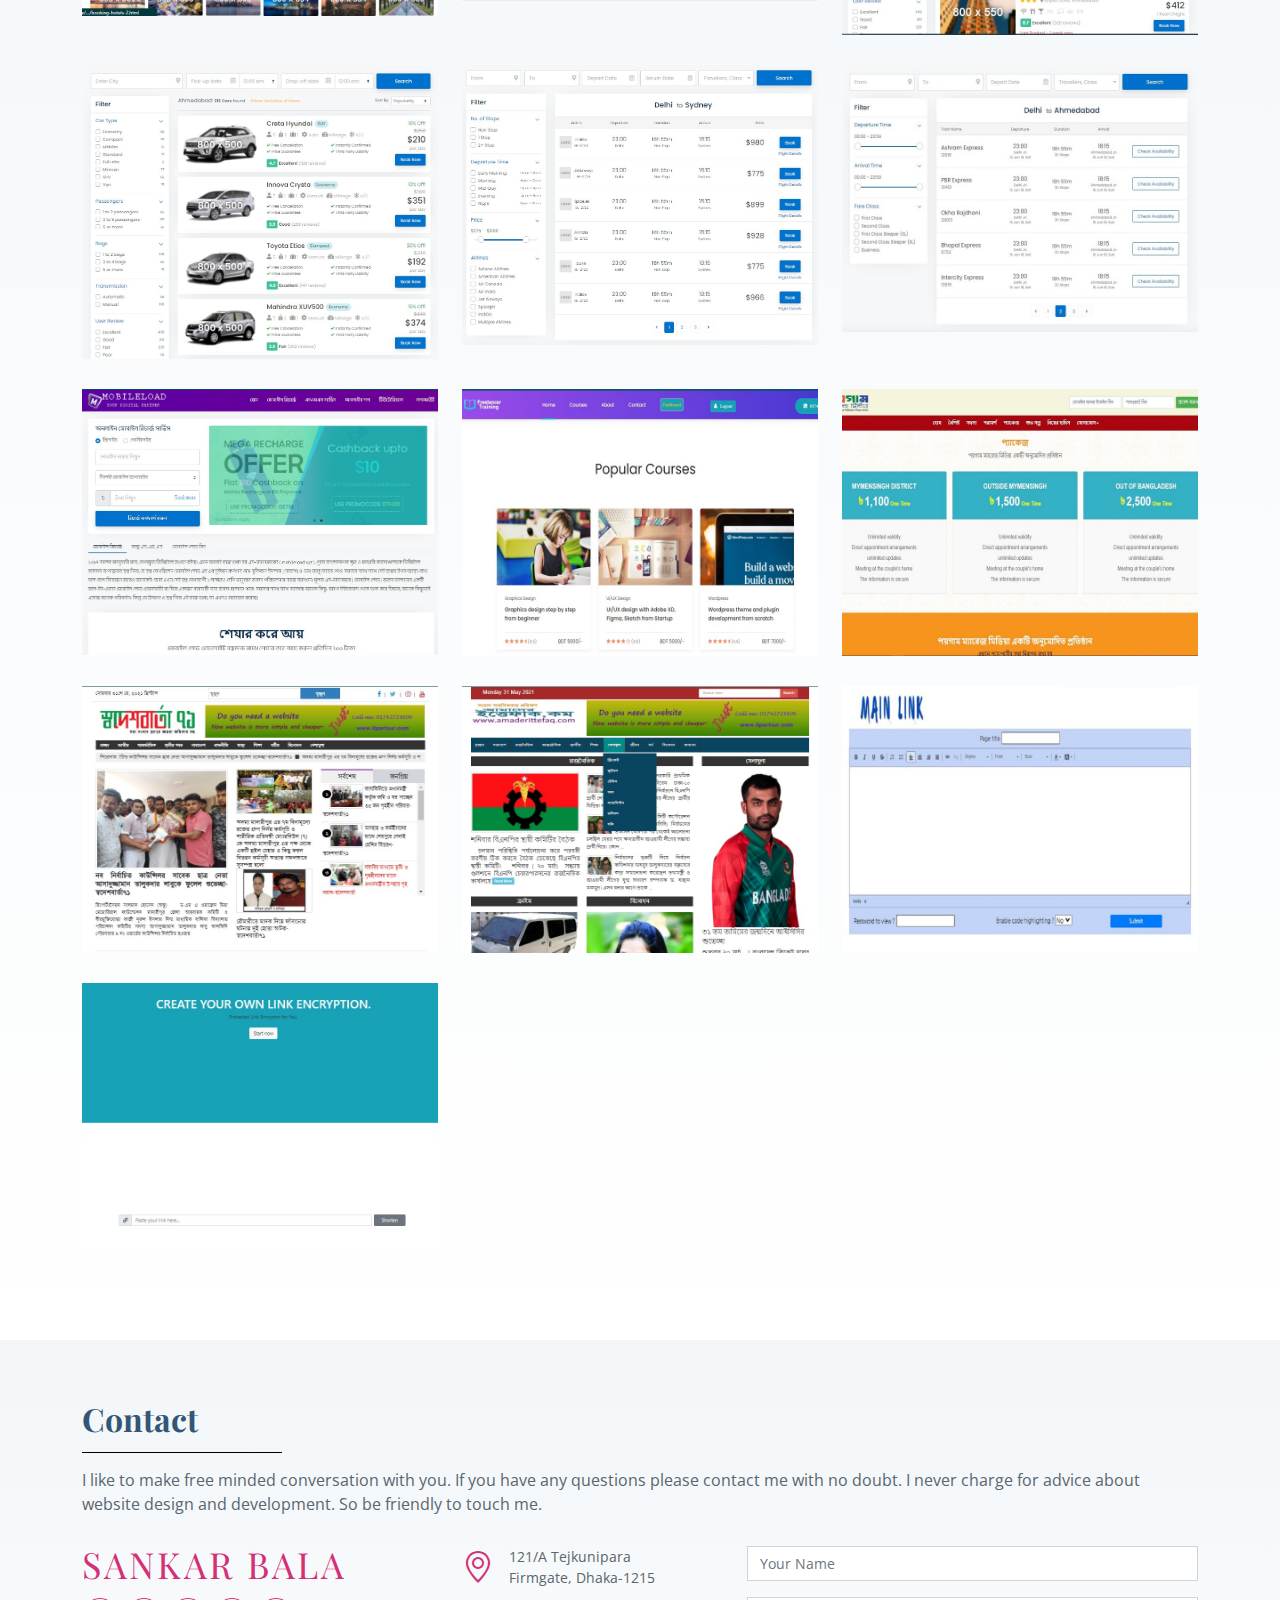
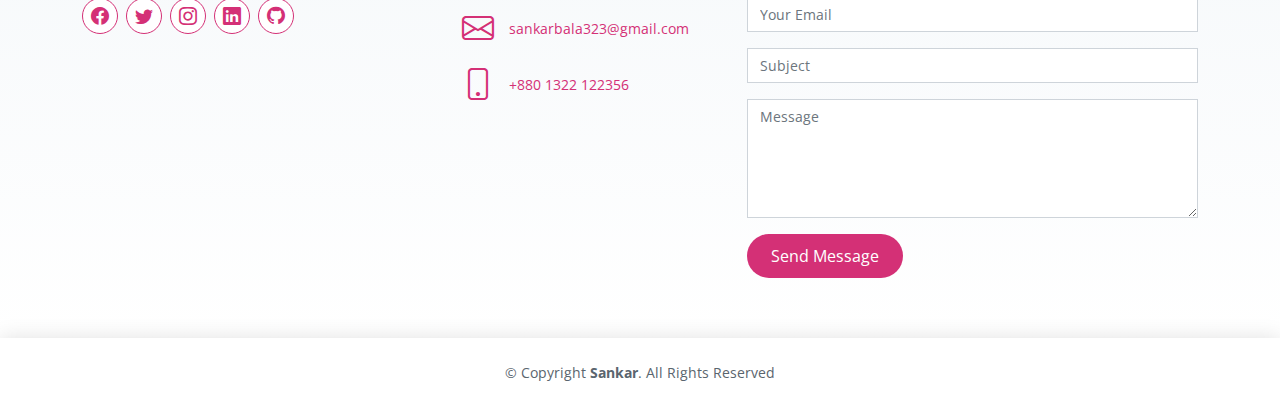
==== commit 7f355058: "Update index.html" ====
--- a/index.html
+++ b/index.html
@@ -32,6 +32,31 @@
 </head>
 
 <body>
+  
+  <!-- Load Facebook SDK for JavaScript -->
+      <div id="fb-root"></div>
+      <script>
+        window.fbAsyncInit = function() {
+          FB.init({
+            xfbml            : true,
+            version          : 'v10.0'
+          });
+        };
+
+        (function(d, s, id) {
+        var js, fjs = d.getElementsByTagName(s)[0];
+        if (d.getElementById(id)) return;
+        js = d.createElement(s); js.id = id;
+        js.src = 'https://connect.facebook.net/en_US/sdk/xfbml.customerchat.js';
+        fjs.parentNode.insertBefore(js, fjs);
+      }(document, 'script', 'facebook-jssdk'));</script>
+
+      <!-- Your Chat Plugin code -->
+      <div class="fb-customerchat"
+        attribution="setup_tool"
+        page_id="116353183602171">
+      </div>
+  
 
   <!-- ======= Hero Section ======= -->
   <section id="hero" class="d-flex flex-column align-items-center justify-content-center">
@@ -203,6 +228,13 @@
                 </div>
               </div>
             </div>
+             <div class="progress">
+              <span class="skill">Redux <i class="val">Full</i></span>
+              <div class="progress-bar-wrap">
+                <div class="progress-bar" role="progressbar" aria-valuenow="100" aria-valuemin="0" aria-valuemax="100">
+                </div>
+              </div>
+            </div>
 
           </div>
 
@@ -296,7 +328,7 @@
               </div>
             </div>
             <div class="progress">
-              <span class="skill">Typing Speed <i class="val">E-30WPM/B-25WPM</i></span>
+              <span class="skill">Typing Speed <i class="val">E-40WPM/B-30WPM</i></span>
               <div class="progress-bar-wrap">
                 <div class="progress-bar" role="progressbar" aria-valuenow="50" aria-valuemin="0" aria-valuemax="100">
                 </div>
@@ -722,6 +754,8 @@
                     class="bi bi-instagram"></i></a>
                 <a target="_blank" href="https://www.linkedin.com/in/sankar-bala/" class="linkedin"><i
                     class="bi bi-linkedin"></i></a>
+                <a target="_blank" href="https://www.github.com/sankarbala/" class="linkedin"><i
+                    class="bi bi-github"></i></a>
               </div>
             </div>
           </div>
--- a/assets/css/style.css
+++ b/assets/css/style.css
@@ -305,7 +305,9 @@
 #hero {
   width: 100%;
   height: 75vh;
-  background: url("../img/hero-bg.png") top center;
+/*   background: url("../img/hero-bg.png") top center; */
+  background: rgb(122,8,179);
+  background: linear-gradient(90deg, rgba(122,8,179,1) 0%, rgba(37,9,121,1) 0%, rgba(32,36,162,1) 0%, rgba(175,1,243,1) 100%, rgba(2,133,223,1) 100%);
   background-size: cover;
   padding: 0 15px;
 }
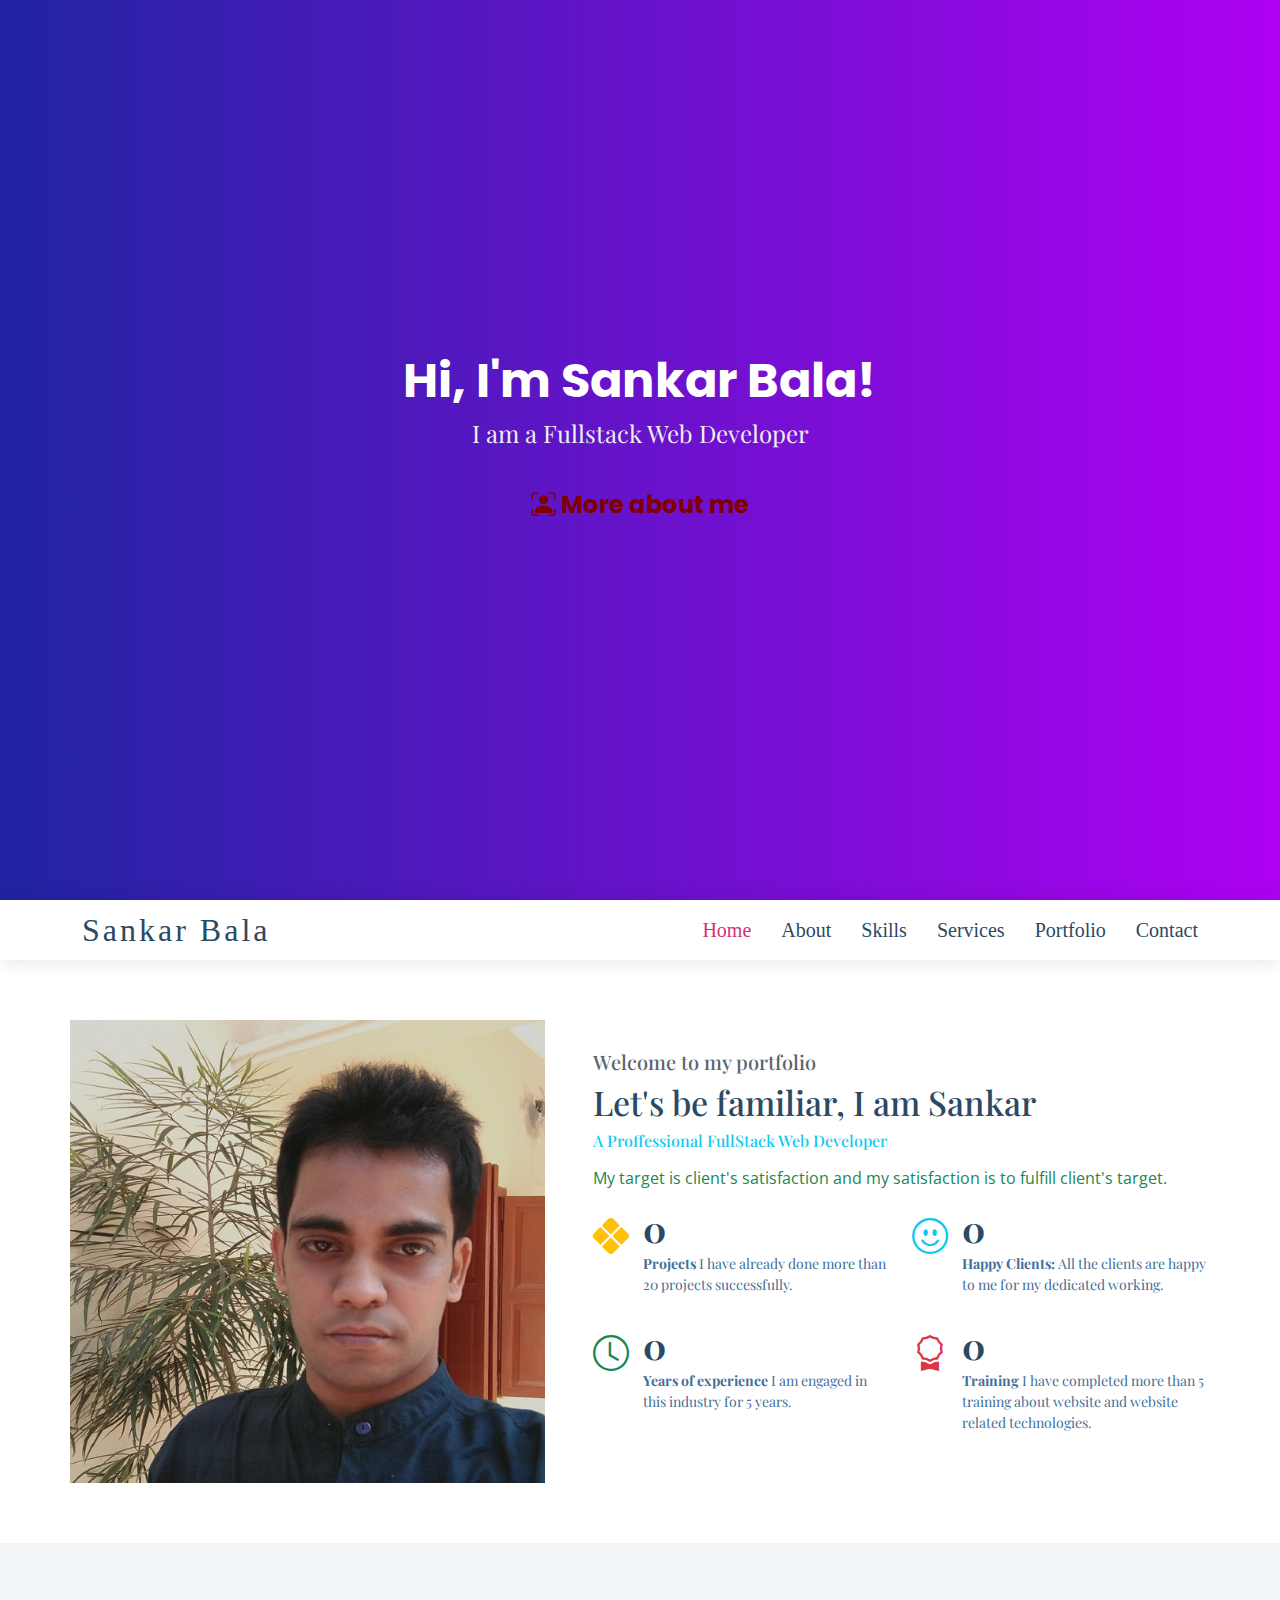
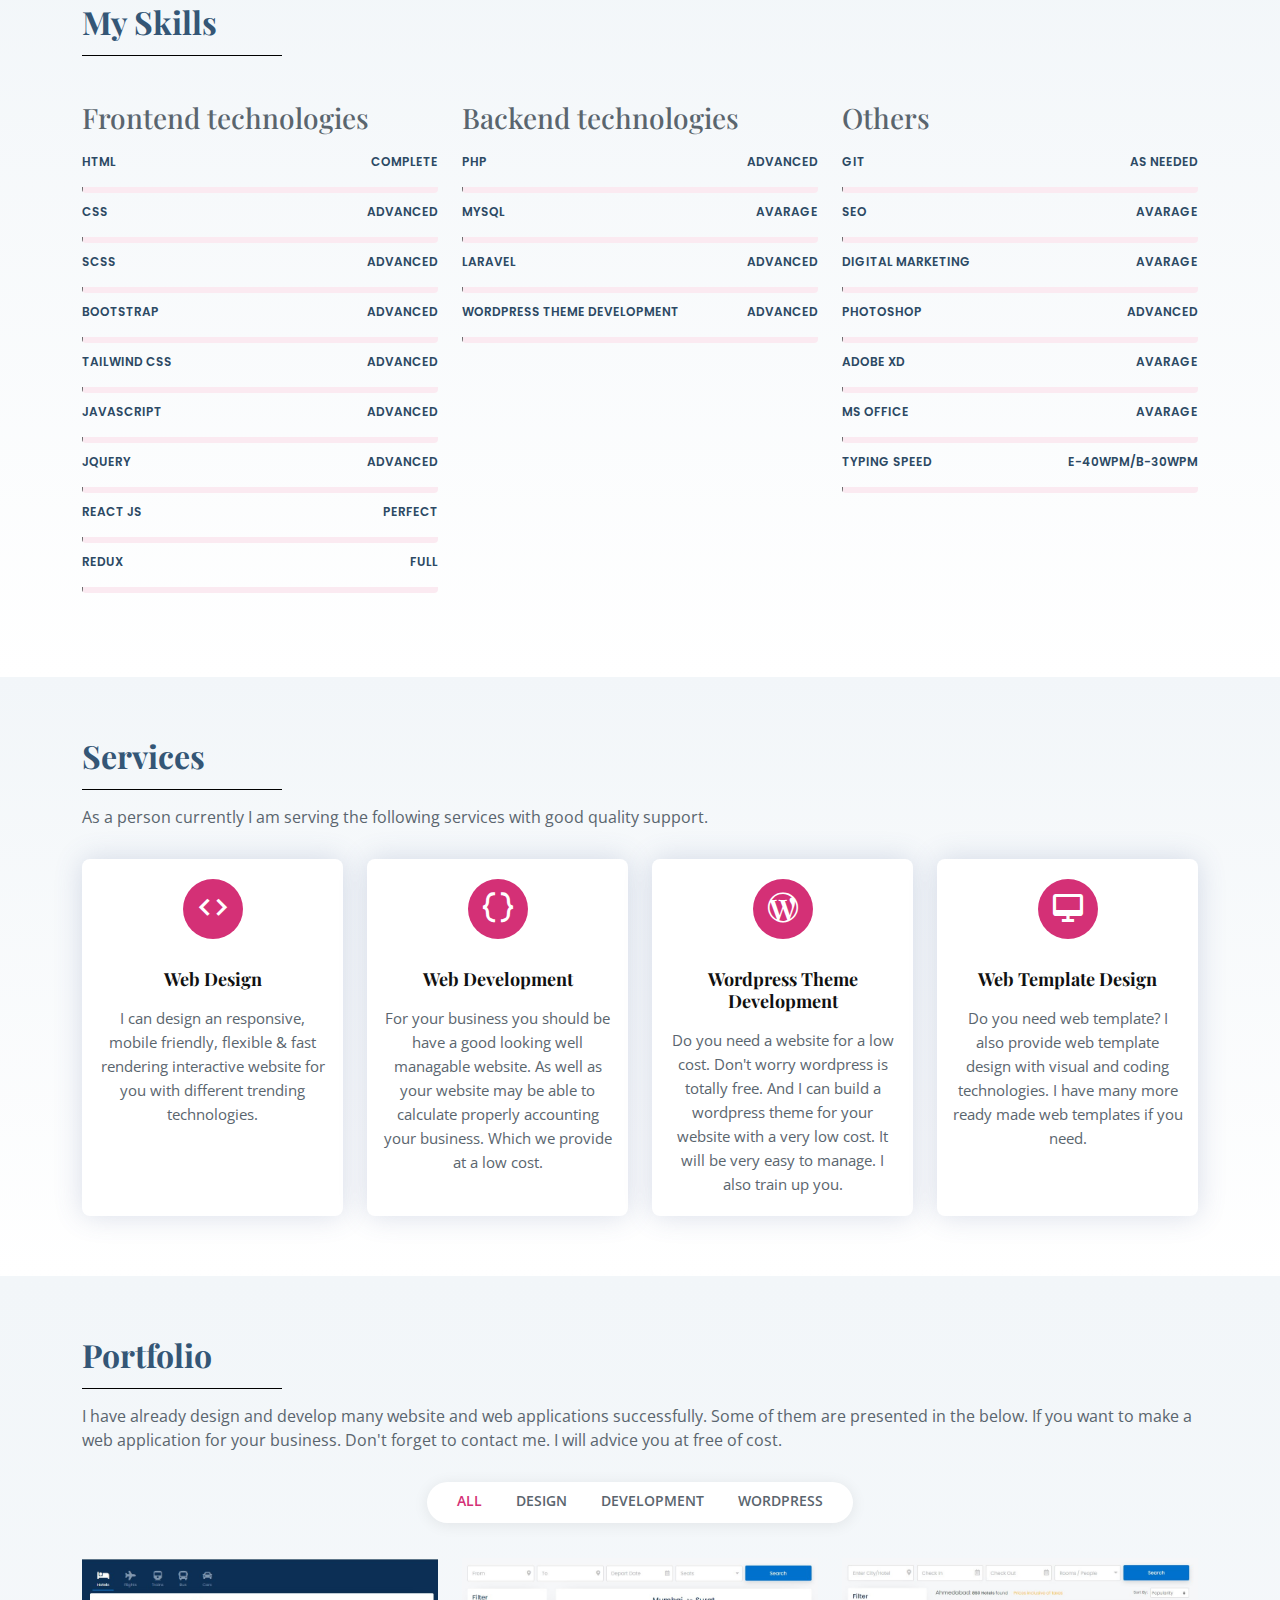
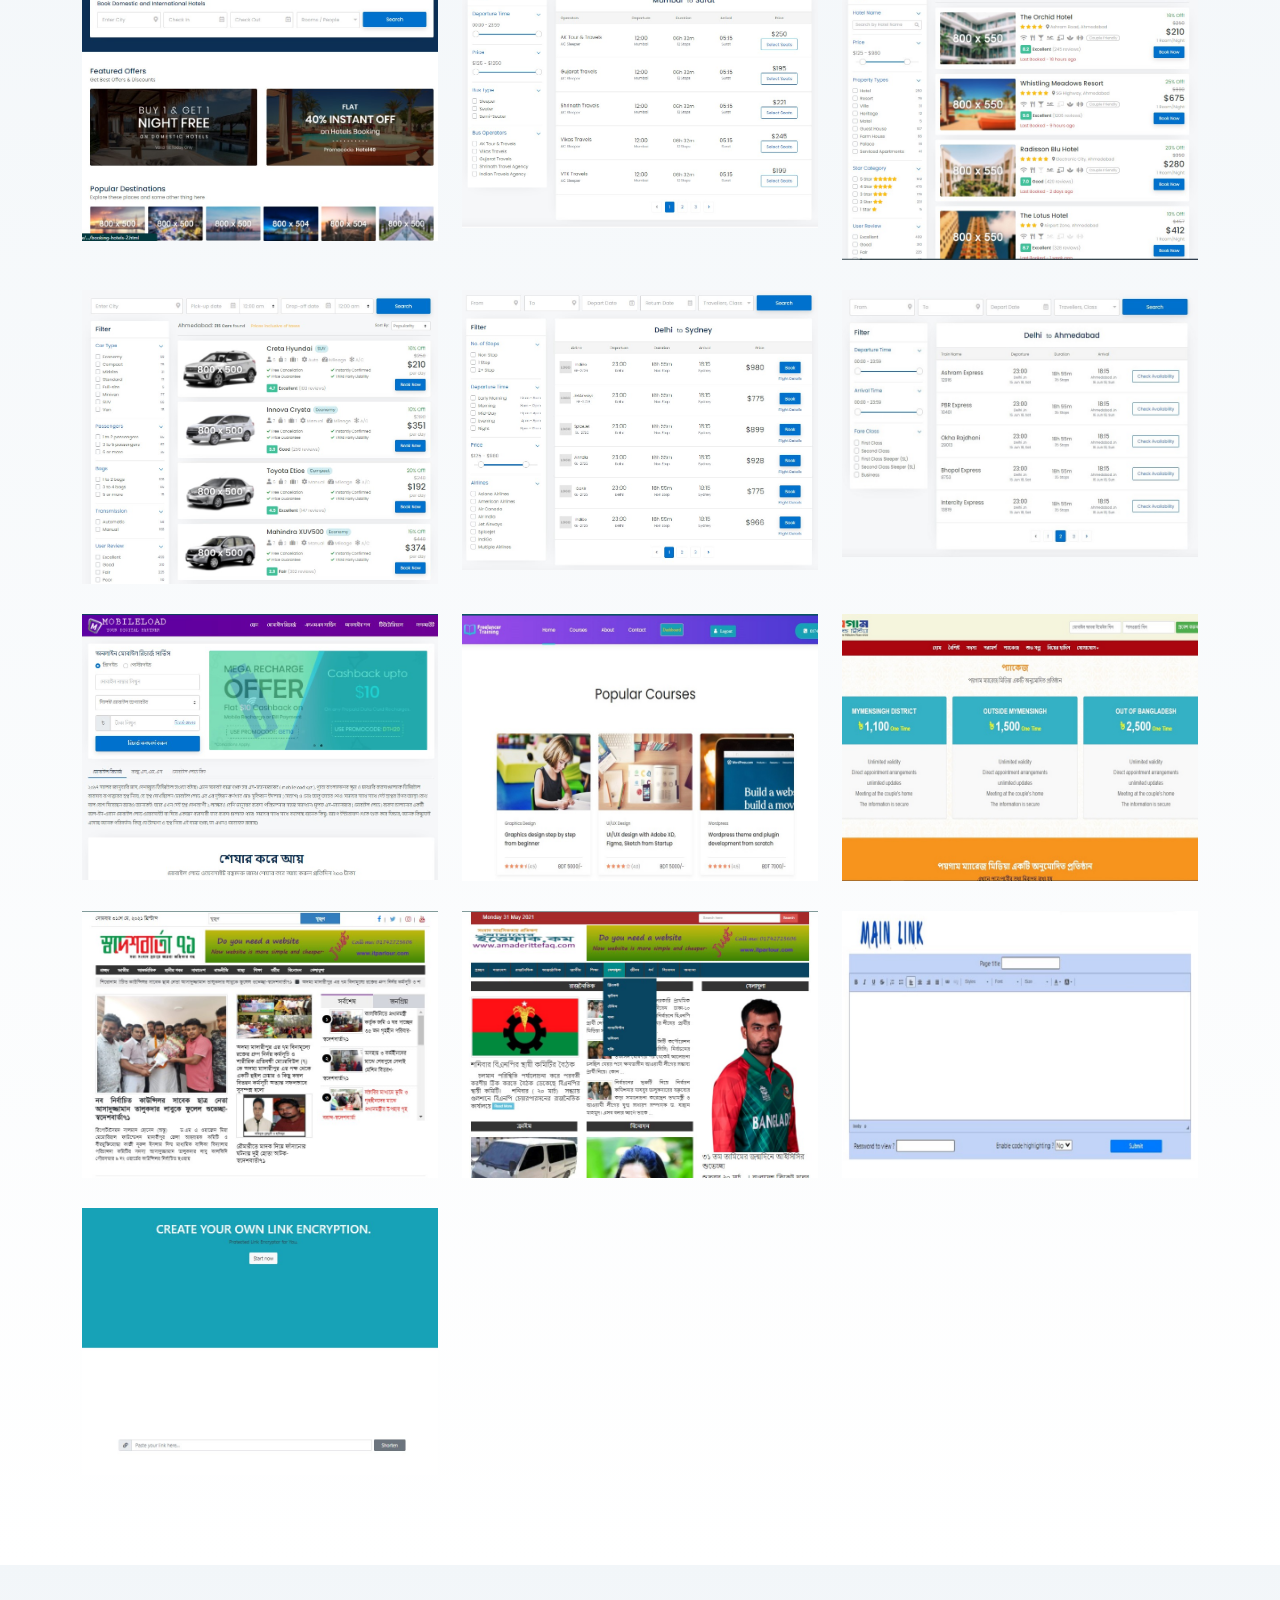
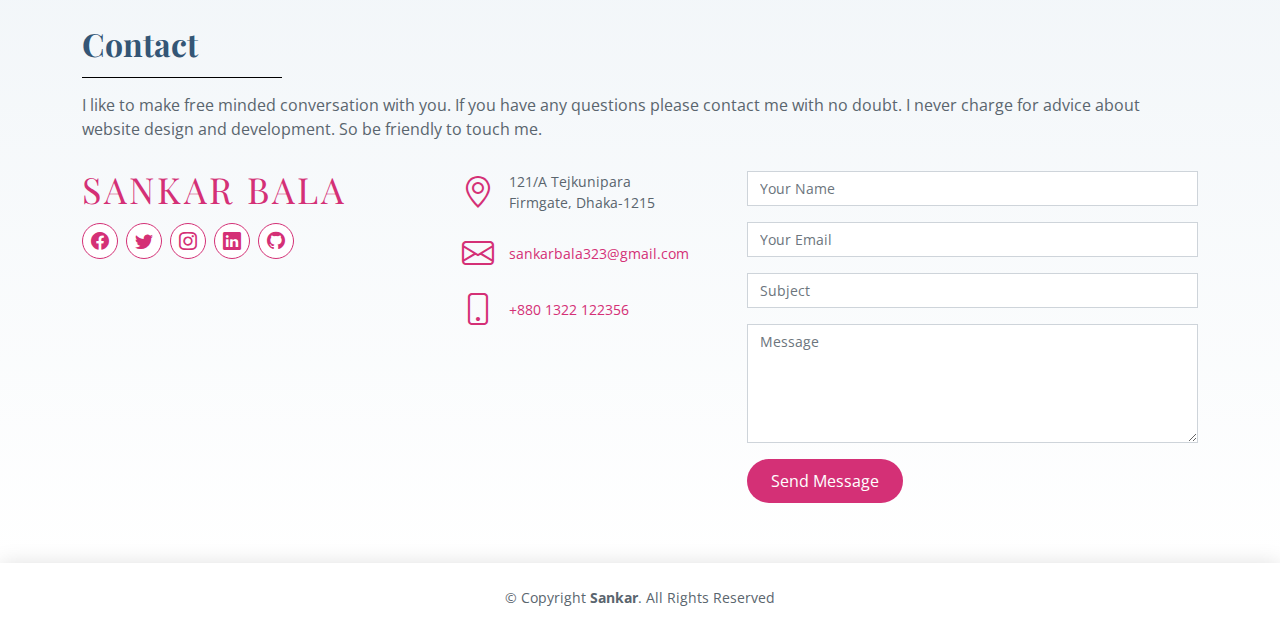
==== commit 75c04e3f: "Update index.html" ====
--- a/index.html
+++ b/index.html
@@ -29,6 +29,16 @@
   <!-- Template Main CSS File -->
   <link href="assets/css/style.css" rel="stylesheet"/>
 
+  <!-- Global site tag (gtag.js) - Google Analytics -->
+  <script async src="https://www.googletagmanager.com/gtag/js?id=G-MDB1QW9ZZF"></script>
+  <script>
+    window.dataLayer = window.dataLayer || [];
+    function gtag(){dataLayer.push(arguments);}
+    gtag('js', new Date());
+
+    gtag('config', 'G-MDB1QW9ZZF');
+  </script>
+  
 </head>
 
 <body>
--- a/assets/css/style.css
+++ b/assets/css/style.css
@@ -304,7 +304,7 @@
 --------------------------------------------------------------*/
 #hero {
   width: 100%;
-  height: 75vh;
+  height: 100vh;
 /*   background: url("../img/hero-bg.png") top center; */
   background: rgb(122,8,179);
   background: linear-gradient(90deg, rgba(122,8,179,1) 0%, rgba(37,9,121,1) 0%, rgba(32,36,162,1) 0%, rgba(175,1,243,1) 100%, rgba(2,133,223,1) 100%);
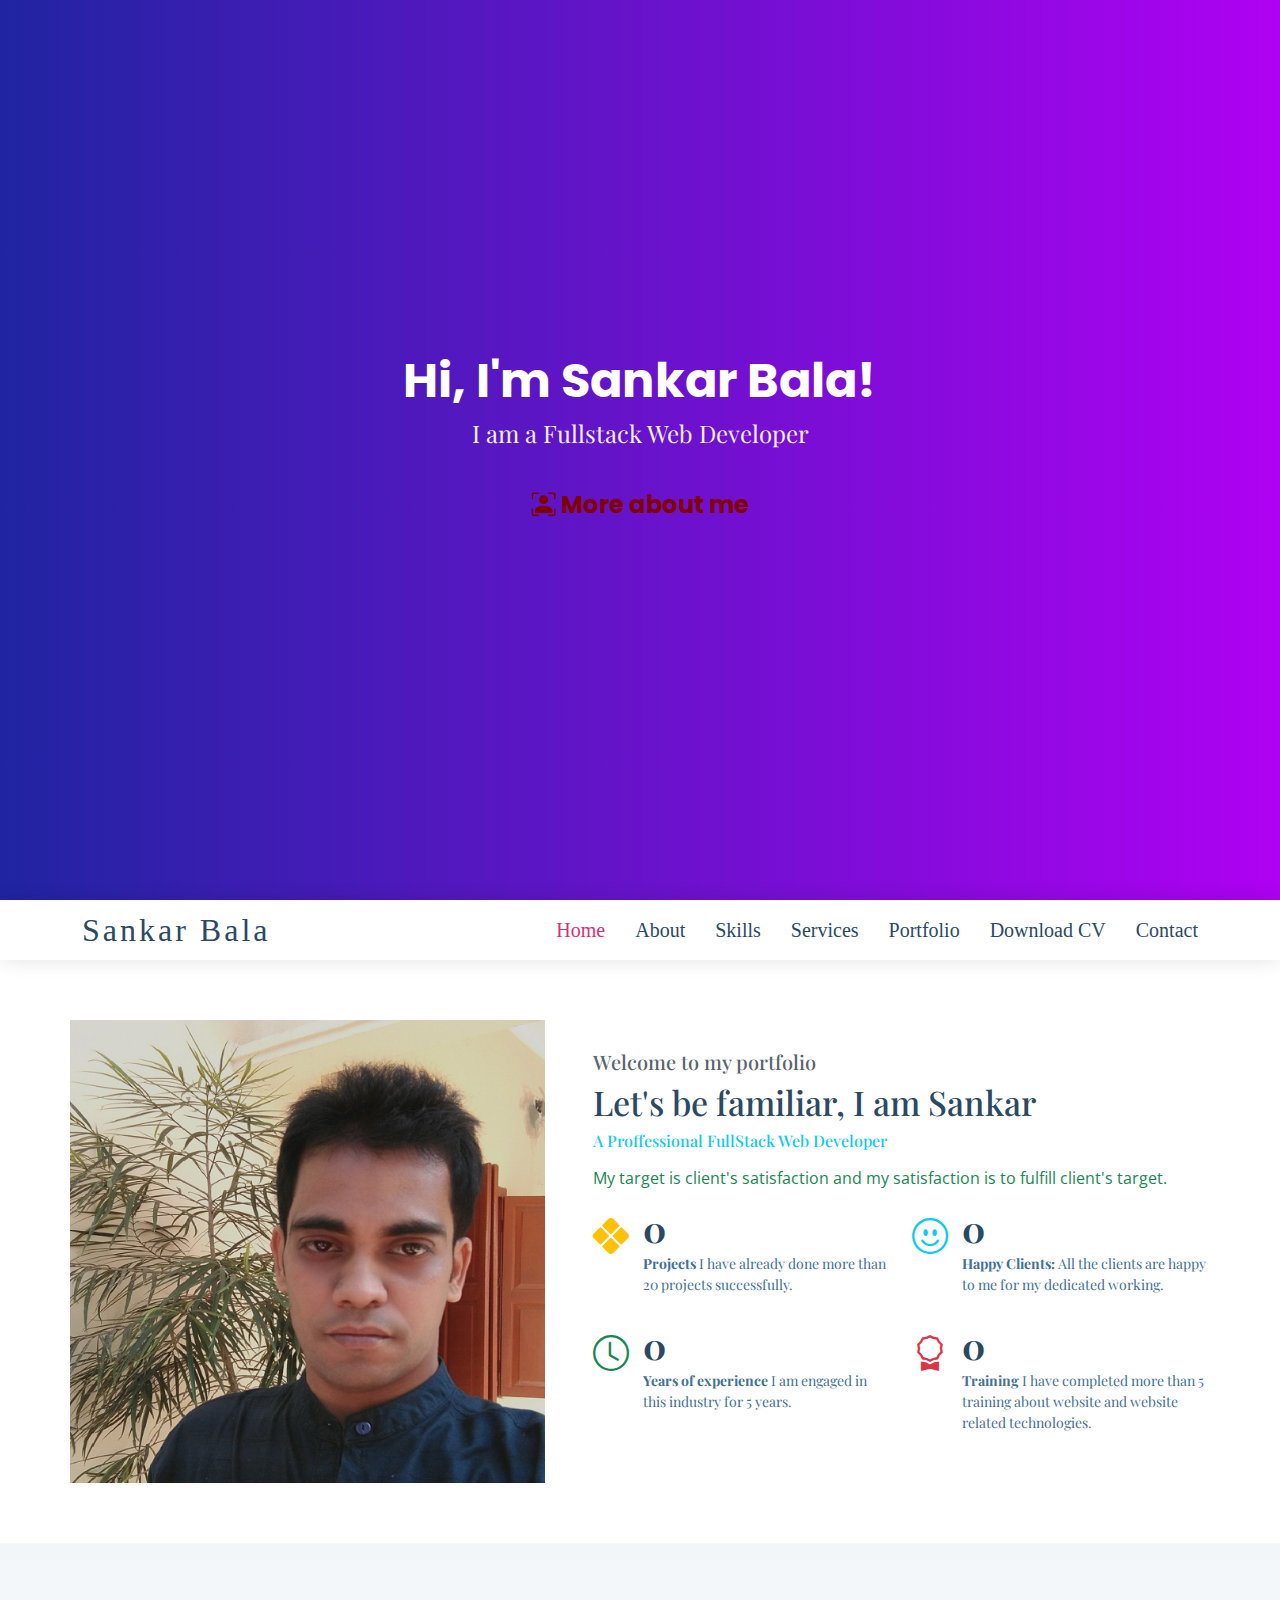
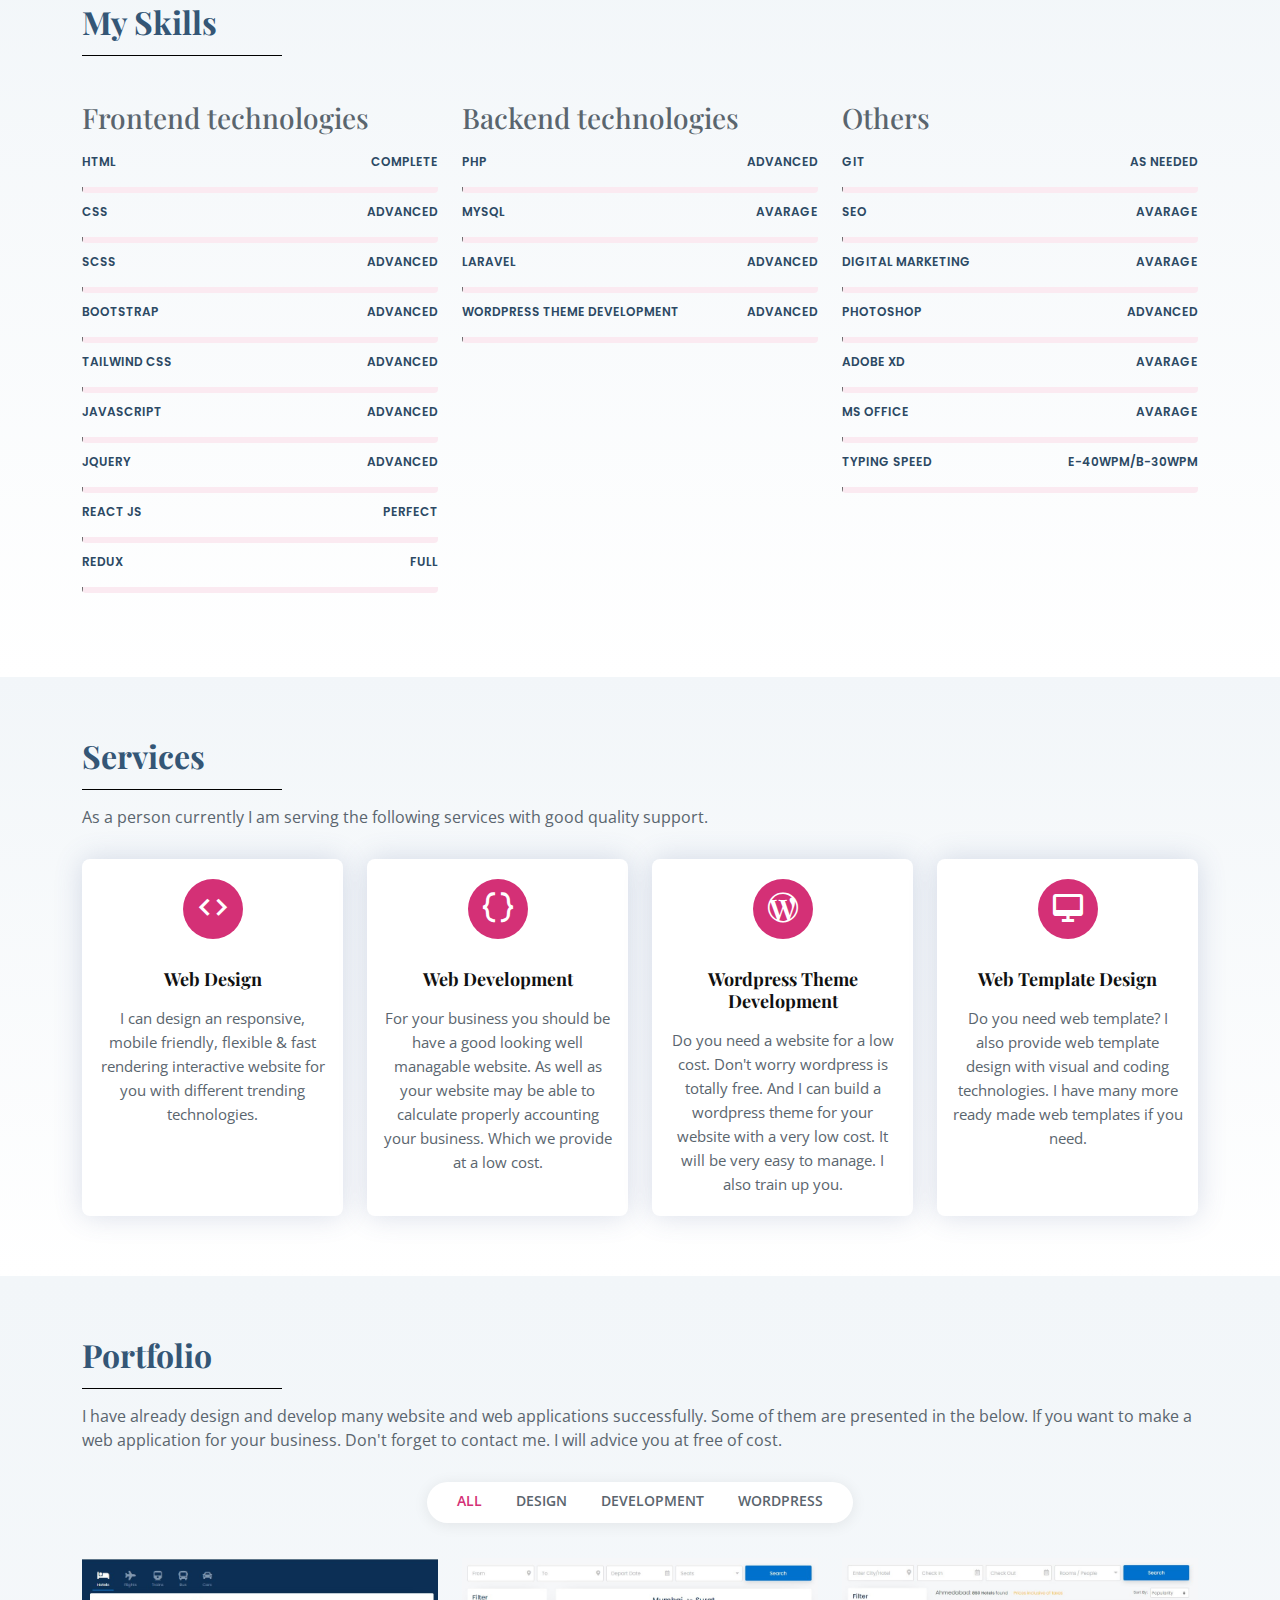
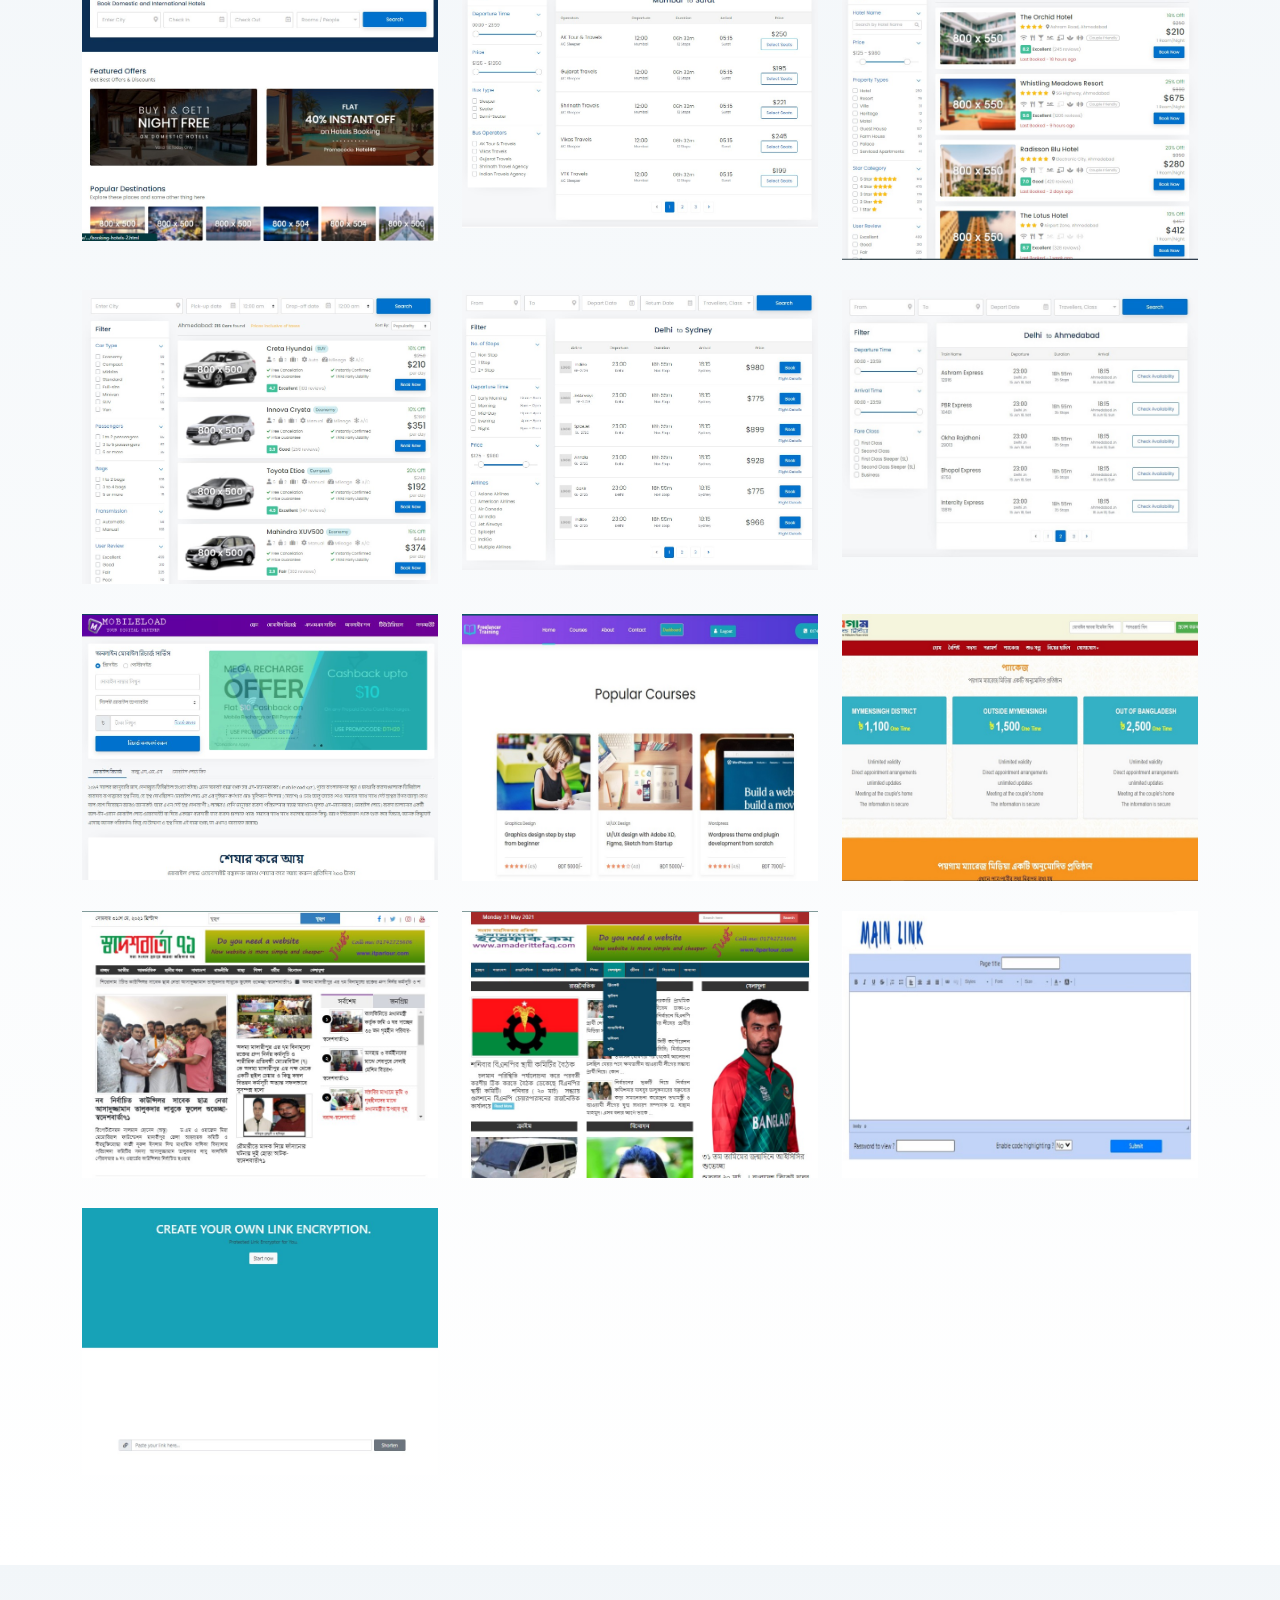
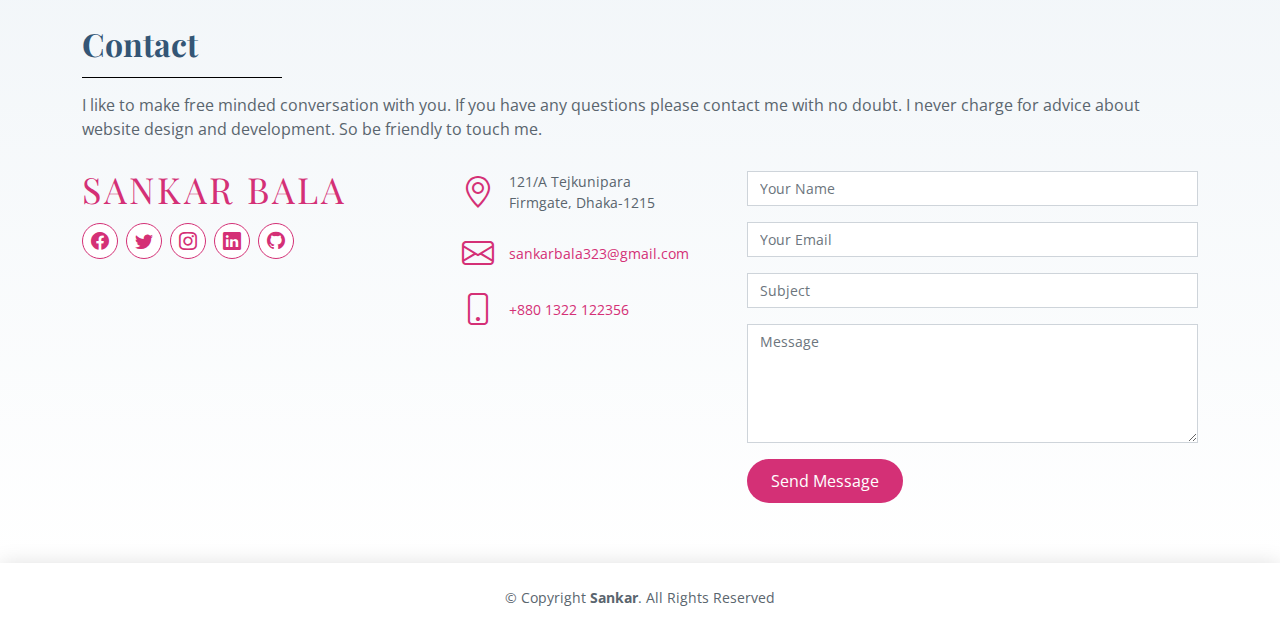
==== commit 68c770c3: "Update index.html" ====
--- a/index.html
+++ b/index.html
@@ -90,9 +90,9 @@
           <li><a class="nav-link scrollto active" href="#hero">Home</a></li>
           <li><a class="nav-link scrollto" href="#about">About</a></li>
           <li><a class="nav-link scrollto" href="#skills">Skills</a></li>
-          <!-- <li><a class="nav-link scrollto" href="#resume">Resume</a></li> -->
           <li><a class="nav-link scrollto" href="#services">Services</a></li>
           <li><a class="nav-link scrollto" href="#portfolio">Portfolio</a></li>
+          <li><a class="nav-link" href="https://sankarbala.github.io/portfolio/sankar-bala.pdf">Download CV</a></li>
           <li><a class="nav-link scrollto" href="#contact">Contact</a></li>
         </ul>
         <i class="bi bi-list mobile-nav-toggle"></i>
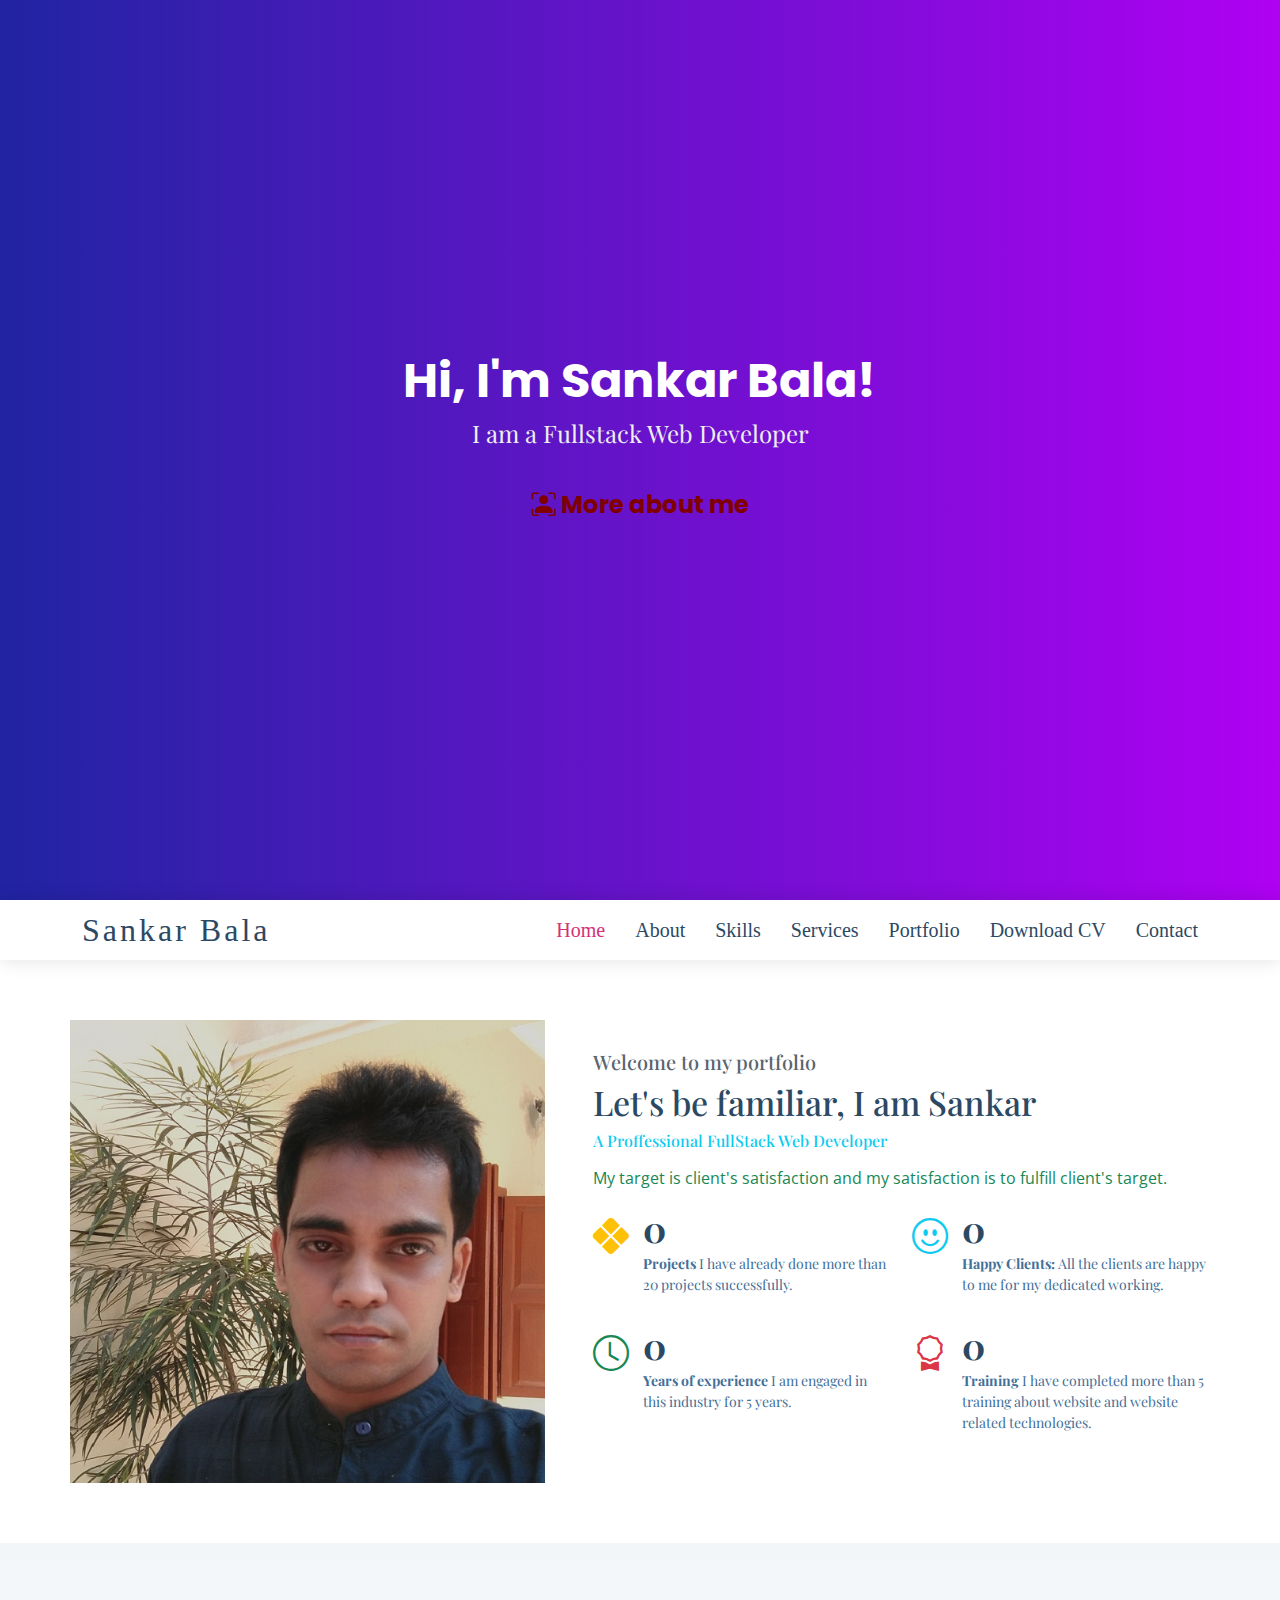
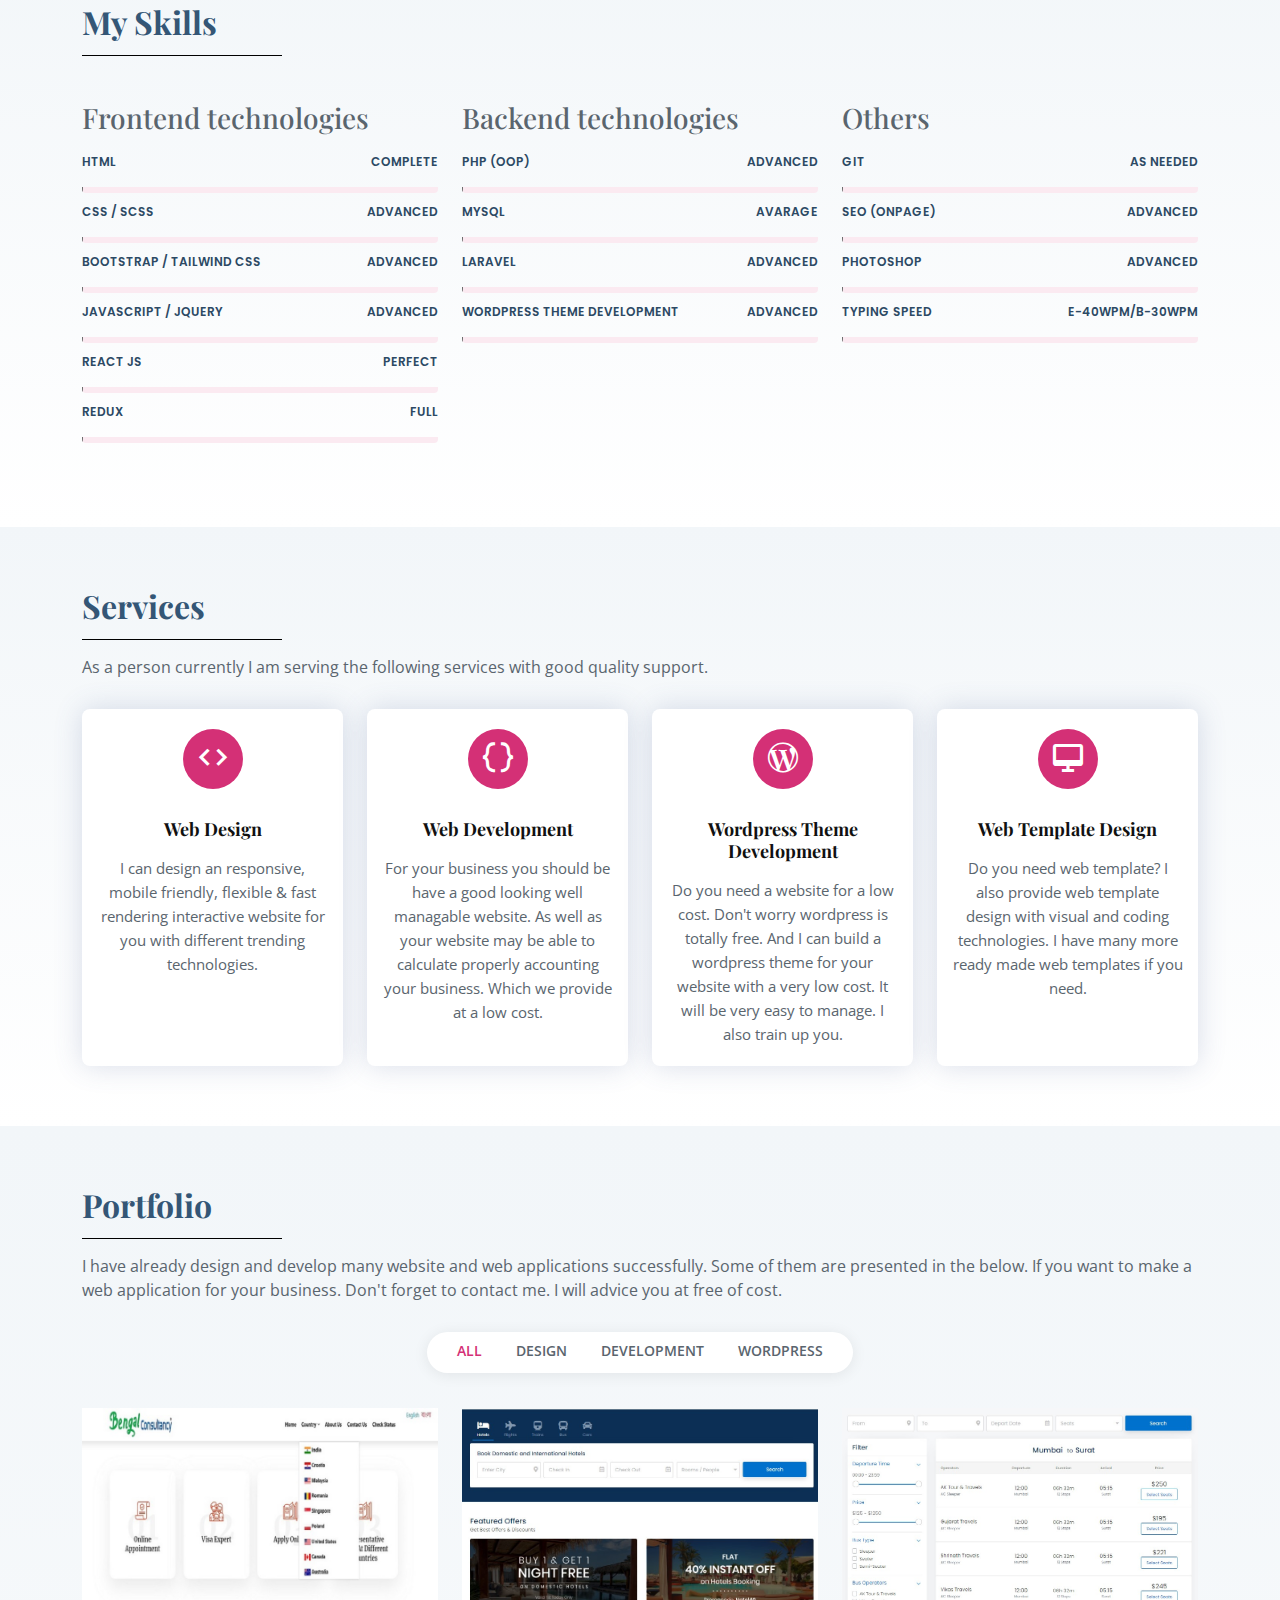
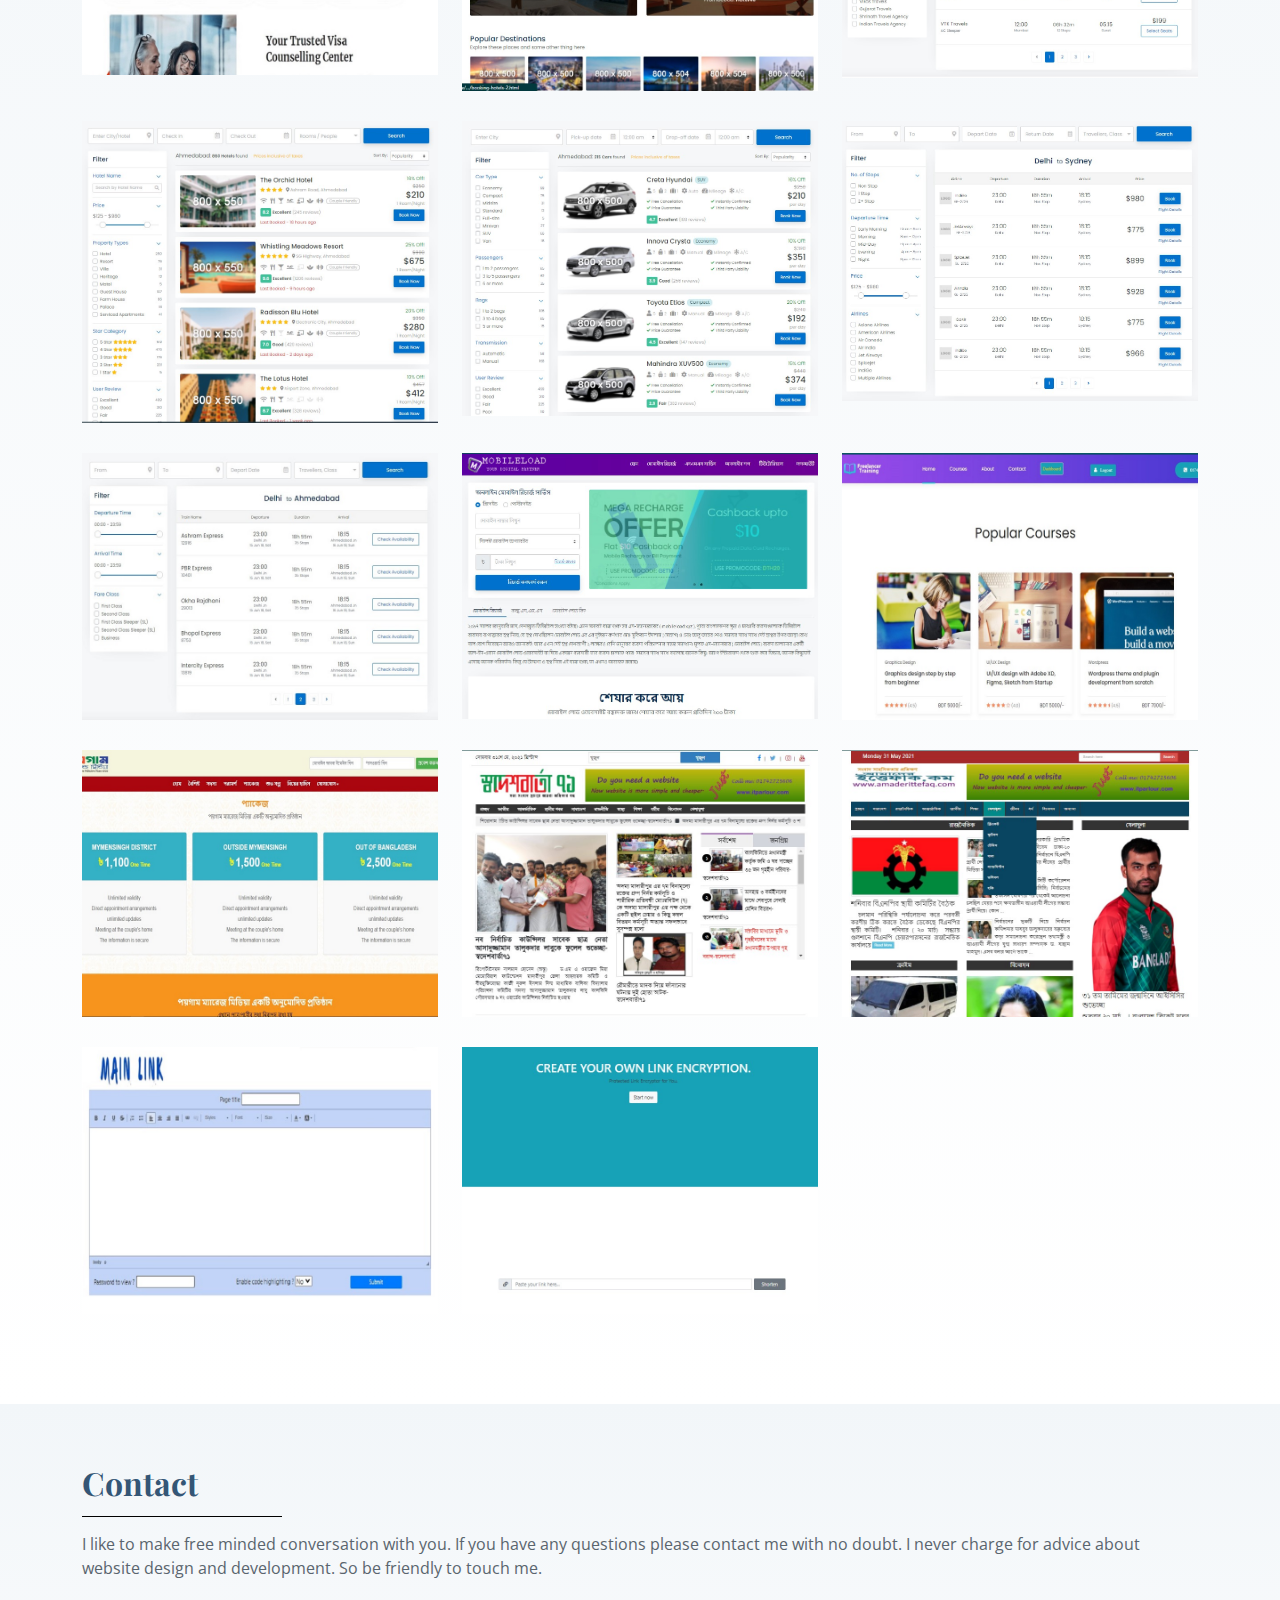
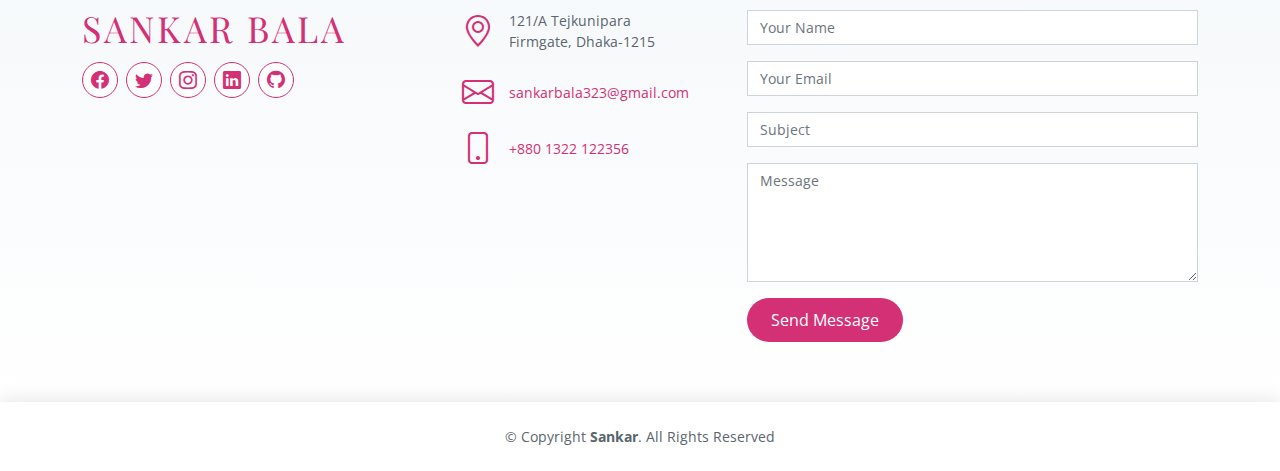
==== commit 96110683: "Updated" ====
--- a/index.html
+++ b/index.html
@@ -38,7 +38,7 @@
 
     gtag('config', 'G-MDB1QW9ZZF');
   </script>
-  
+  <script data-ad-client="ca-pub-2436019565644218" async src="https://pagead2.googlesyndication.com/pagead/js/adsbygoogle.js"></script>
 </head>
 
 <body>
@@ -92,7 +92,7 @@
           <li><a class="nav-link scrollto" href="#skills">Skills</a></li>
           <li><a class="nav-link scrollto" href="#services">Services</a></li>
           <li><a class="nav-link scrollto" href="#portfolio">Portfolio</a></li>
-          <li><a class="nav-link" href="https://sankarbala.github.io/portfolio/sankar-bala.pdf">Download CV</a></li>
+          <li><a target="cv" class="nav-link" href="https://sankarbala.github.io/portfolio/sankar-bala.pdf" download="Sankar Bala">Download CV</a></li>
           <li><a class="nav-link scrollto" href="#contact">Contact</a></li>
         </ul>
         <i class="bi bi-list mobile-nav-toggle"></i>
@@ -189,48 +189,53 @@
             </div>
 
             <div class="progress">
-              <span class="skill">CSS <i class="val">Advanced</i></span>
+              <span class="skill">CSS / SCSS<i class="val">Advanced</i></span>
               <div class="progress-bar-wrap">
                 <div class="progress-bar " role="progressbar" aria-valuenow="80" aria-valuemin="0" aria-valuemax="100">
                 </div>
               </div>
             </div>
 
-            <div class="progress">
+            <!-- <div class="progress">
               <span class="skill">SCSS <i class="val">Advanced</i></span>
               <div class="progress-bar-wrap">
                 <div class="progress-bar" role="progressbar" aria-valuenow="95" aria-valuemin="0" aria-valuemax="100">
                 </div>
               </div>
-            </div>
-            <div class="progress">
-              <span class="skill">Bootstrap<i class="val">Advanced</i></span>
+            </div> -->
+
+            <div class="progress">
+              <span class="skill">Bootstrap / Tailwind CSs<i class="val">Advanced</i></span>
               <div class="progress-bar-wrap">
                 <div class="progress-bar " role="progressbar" aria-valuenow="90" aria-valuemin="0" aria-valuemax="100">
                 </div>
               </div>
             </div>
-            <div class="progress">
+
+            <!-- <div class="progress">
               <span class="skill">Tailwind CSS<i class="val">Advanced</i></span>
               <div class="progress-bar-wrap">
                 <div class="progress-bar " role="progressbar" aria-valuenow="80" aria-valuemin="0" aria-valuemax="100">
                 </div>
               </div>
-            </div>
-            <div class="progress">
-              <span class="skill">JavaScript <i class="val">Advanced</i></span>
+            </div> -->
+
+            <div class="progress">
+              <span class="skill">JavaScript / JQuery<i class="val">Advanced</i></span>
               <div class="progress-bar-wrap">
                 <div class="progress-bar" role="progressbar" aria-valuenow="90" aria-valuemin="0" aria-valuemax="100">
                 </div>
               </div>
             </div>
-            <div class="progress">
+
+            <!-- <div class="progress">
               <span class="skill">Jquery <i class="val">Advanced</i></span>
               <div class="progress-bar-wrap">
                 <div class="progress-bar" role="progressbar" aria-valuenow="80" aria-valuemin="0" aria-valuemax="100">
                 </div>
               </div>
-            </div>
+            </div> -->
+
             <div class="progress">
               <span class="skill">React JS <i class="val">Perfect</i></span>
               <div class="progress-bar-wrap">
@@ -238,6 +243,7 @@
                 </div>
               </div>
             </div>
+
              <div class="progress">
               <span class="skill">Redux <i class="val">Full</i></span>
               <div class="progress-bar-wrap">
@@ -253,7 +259,7 @@
             <h3>Backend technologies</h3>
 
             <div class="progress">
-              <span class="skill">PHP <i class="val">Advanced</i></span>
+              <span class="skill">PHP (OOP)<i class="val">Advanced</i></span>
               <div class="progress-bar-wrap">
                 <div class="progress-bar" role="progressbar" aria-valuenow="80" aria-valuemin="0" aria-valuemax="100">
                 </div>
@@ -297,21 +303,21 @@
             </div>
 
             <div class="progress">
-              <span class="skill">SEO <i class="val">Avarage</i></span>
-              <div class="progress-bar-wrap">
-                <div class="progress-bar" role="progressbar" aria-valuenow="60" aria-valuemin="0" aria-valuemax="100">
-                </div>
-              </div>
-            </div>
-
-
-            <div class="progress">
+              <span class="skill">SEO (Onpage) <i class="val">Advanced</i></span>
+              <div class="progress-bar-wrap">
+                <div class="progress-bar" role="progressbar" aria-valuenow="80" aria-valuemin="0" aria-valuemax="100">
+                </div>
+              </div>
+            </div>
+
+
+            <!-- <div class="progress">
               <span class="skill">Digital Marketing <i class="val">Avarage</i></span>
               <div class="progress-bar-wrap">
                 <div class="progress-bar" role="progressbar" aria-valuenow="65" aria-valuemin="0" aria-valuemax="100">
                 </div>
               </div>
-            </div>
+            </div> -->
 
 
             <div class="progress">
@@ -322,21 +328,22 @@
               </div>
             </div>
 
-            <div class="progress">
+            <!-- <div class="progress">
               <span class="skill">Adobe XD <i class="val">Avarage</i></span>
               <div class="progress-bar-wrap">
                 <div class="progress-bar" role="progressbar" aria-valuenow="70" aria-valuemin="0" aria-valuemax="100">
                 </div>
               </div>
-            </div>
-
-            <div class="progress">
+            </div> -->
+
+            <!-- <div class="progress">
               <span class="skill">MS Office <i class="val">Avarage</i></span>
               <div class="progress-bar-wrap">
                 <div class="progress-bar" role="progressbar" aria-valuenow="70" aria-valuemin="0" aria-valuemax="100">
                 </div>
               </div>
-            </div>
+            </div> -->
+
             <div class="progress">
               <span class="skill">Typing Speed <i class="val">E-40WPM/B-30WPM</i></span>
               <div class="progress-bar-wrap">
@@ -527,6 +534,21 @@
         </div>
 
         <div class="row portfolio-container">
+
+          <div class="col-lg-4 col-md-6 portfolio-item filter-development">
+            <div class="portfolio-wrap">
+              <img src="assets/img/portfolio/bengalcons.jpg" class="img-fluid" alt="">
+              <div class="portfolio-info">
+                <h4>Bengal Consultancy</h4>
+                <p>Tour and travel consultant</p>
+              </div>
+              <div class="portfolio-links">
+                <a href="assets/img/portfolio/bengalcons.jpg" data-gallery="portfolioGallery" class="portfolio-lightbox"
+                  title="bengalconsultancy"><i class="bx bx-plus"></i></a>
+                <a target="_blank" href="https://www.bengalconsultancy.com/" title="More Details"><i class="bx bx-link"></i></a>
+              </div>
+            </div>
+          </div>
 
           <div class="col-lg-4 col-md-6 portfolio-item filter-design">
             <div class="portfolio-wrap">
